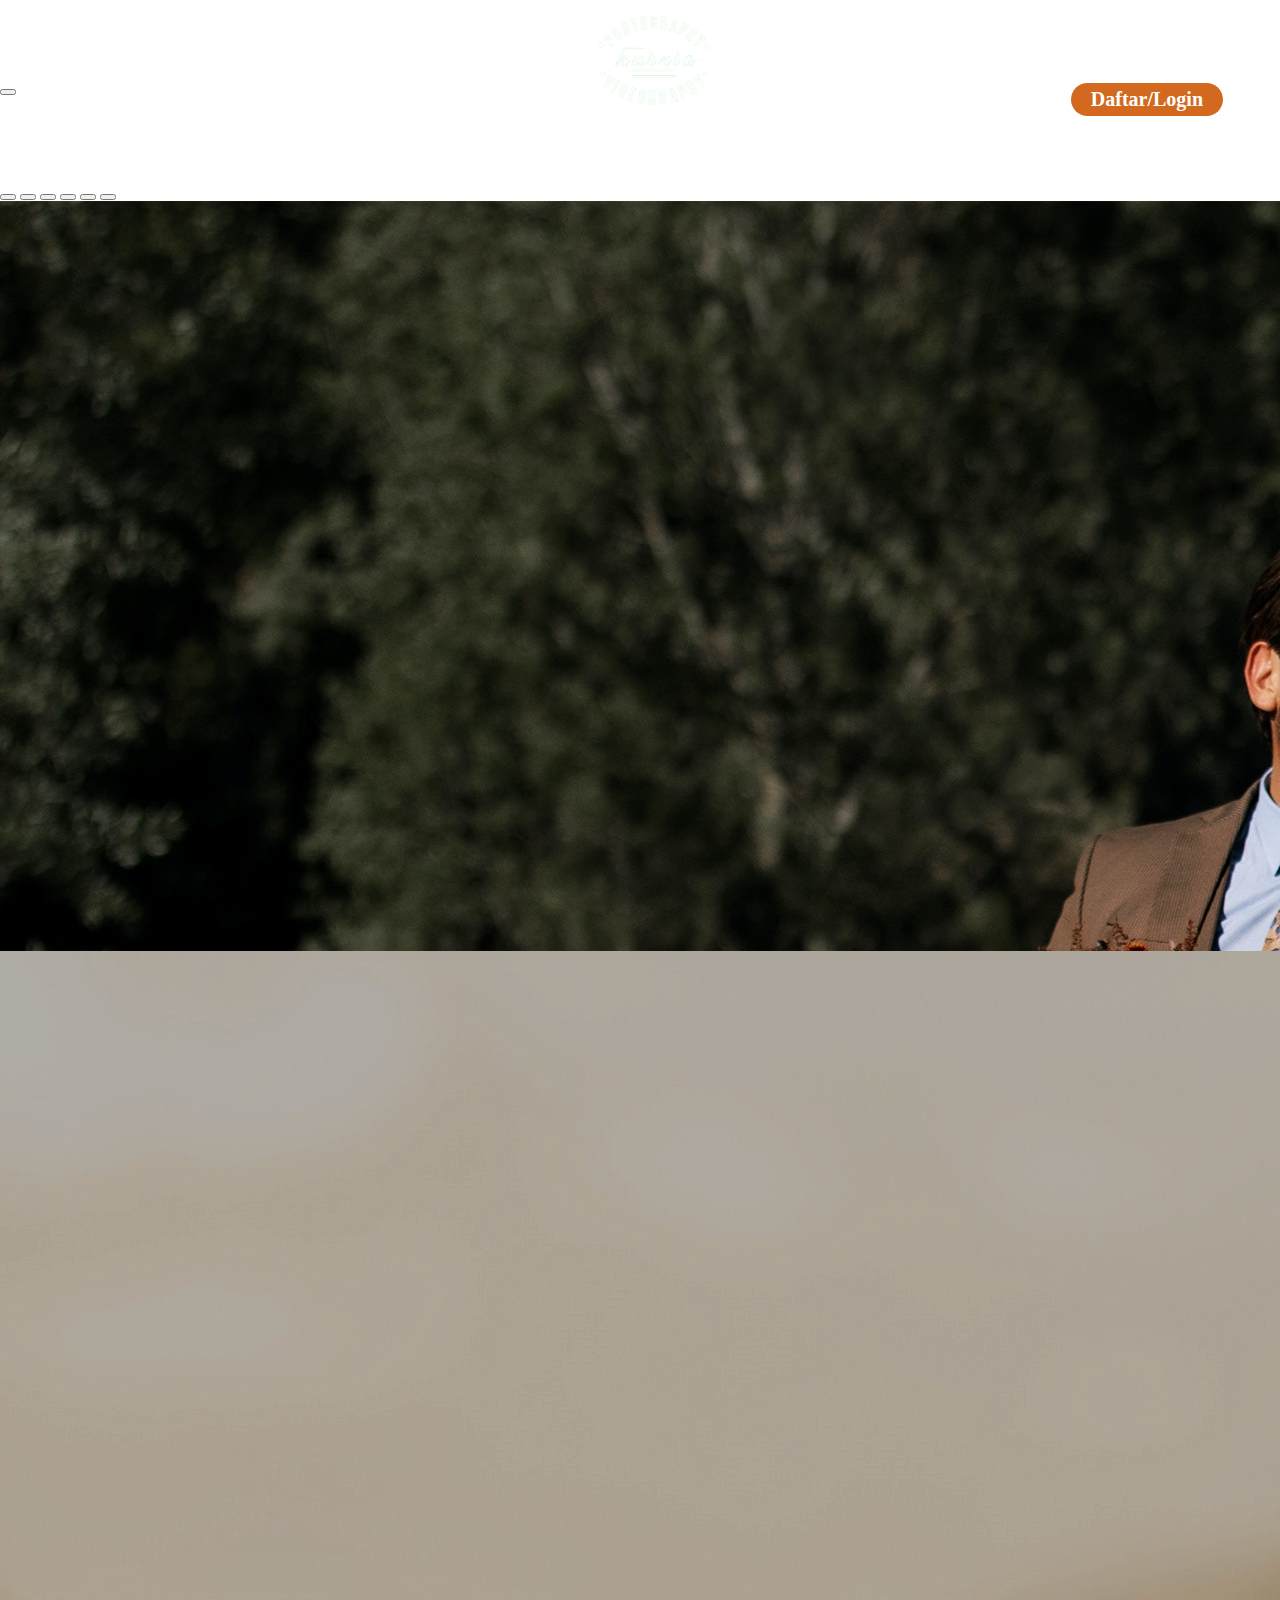
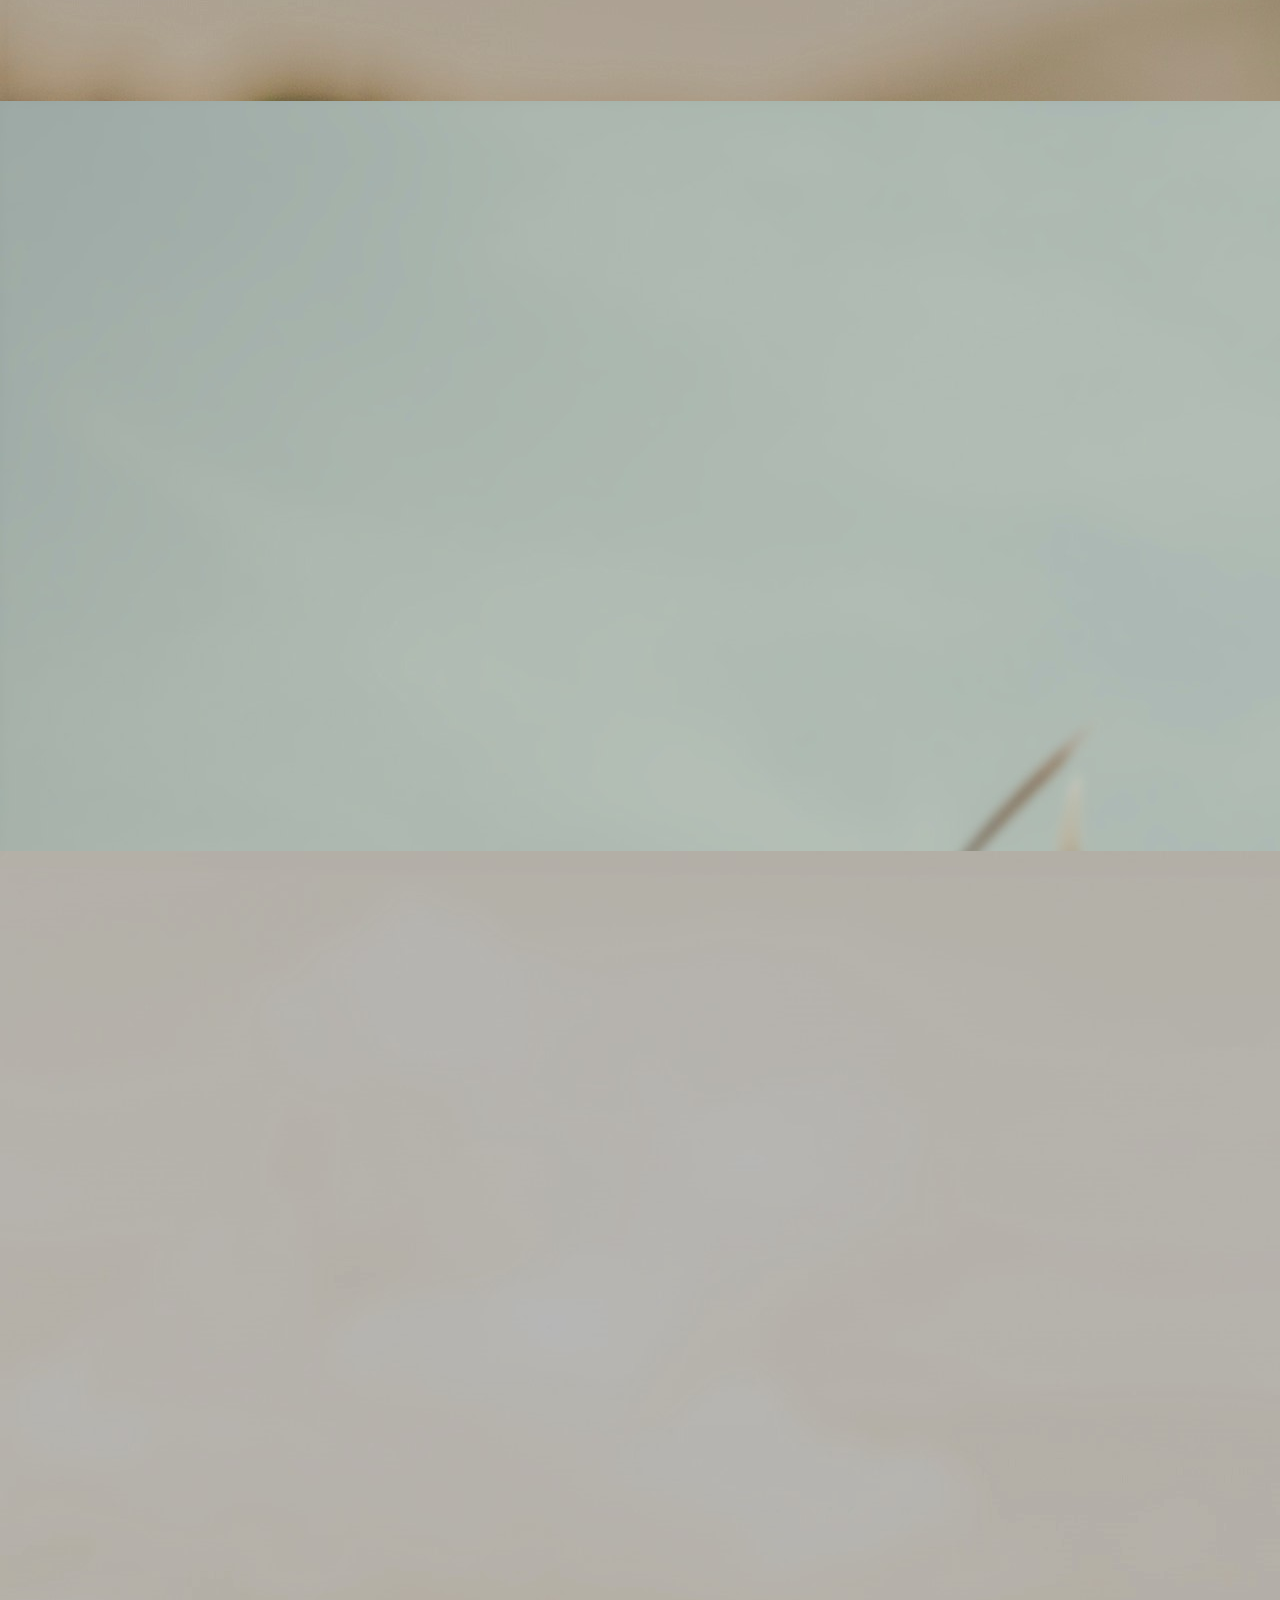
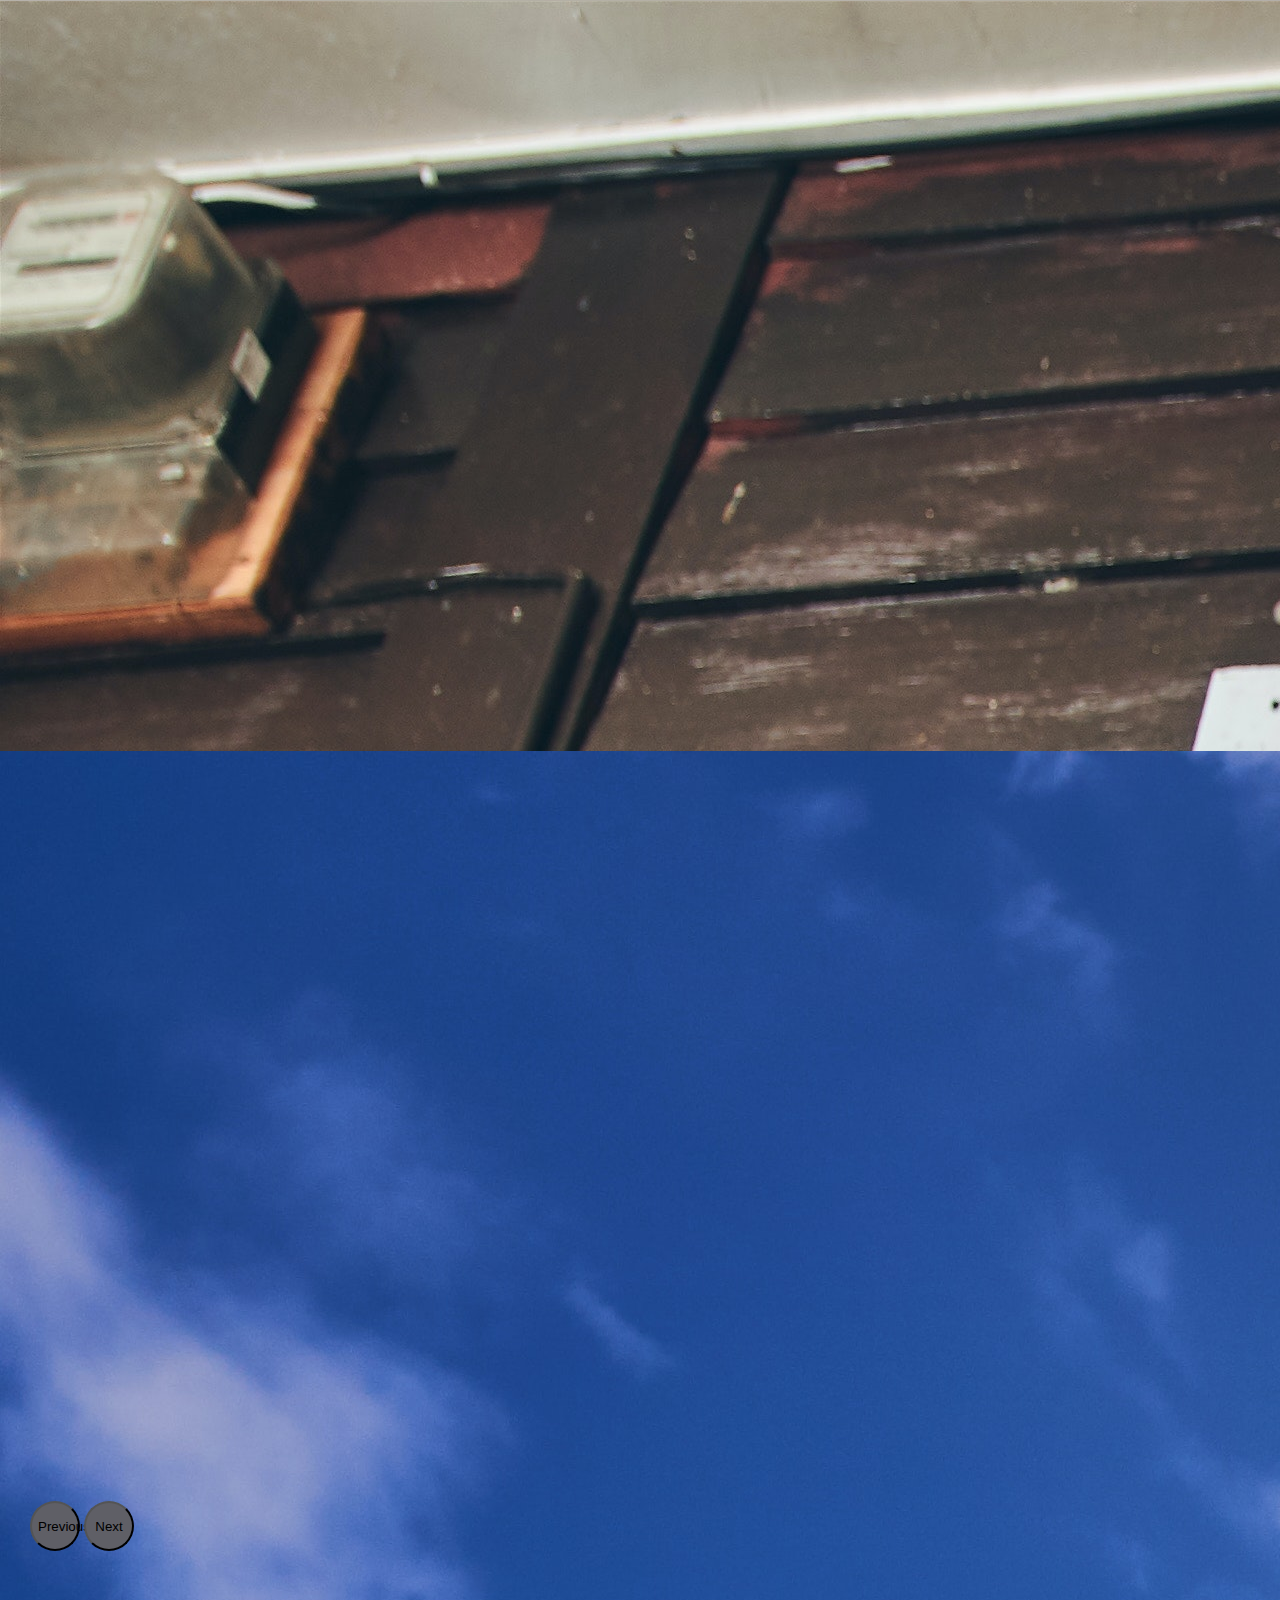
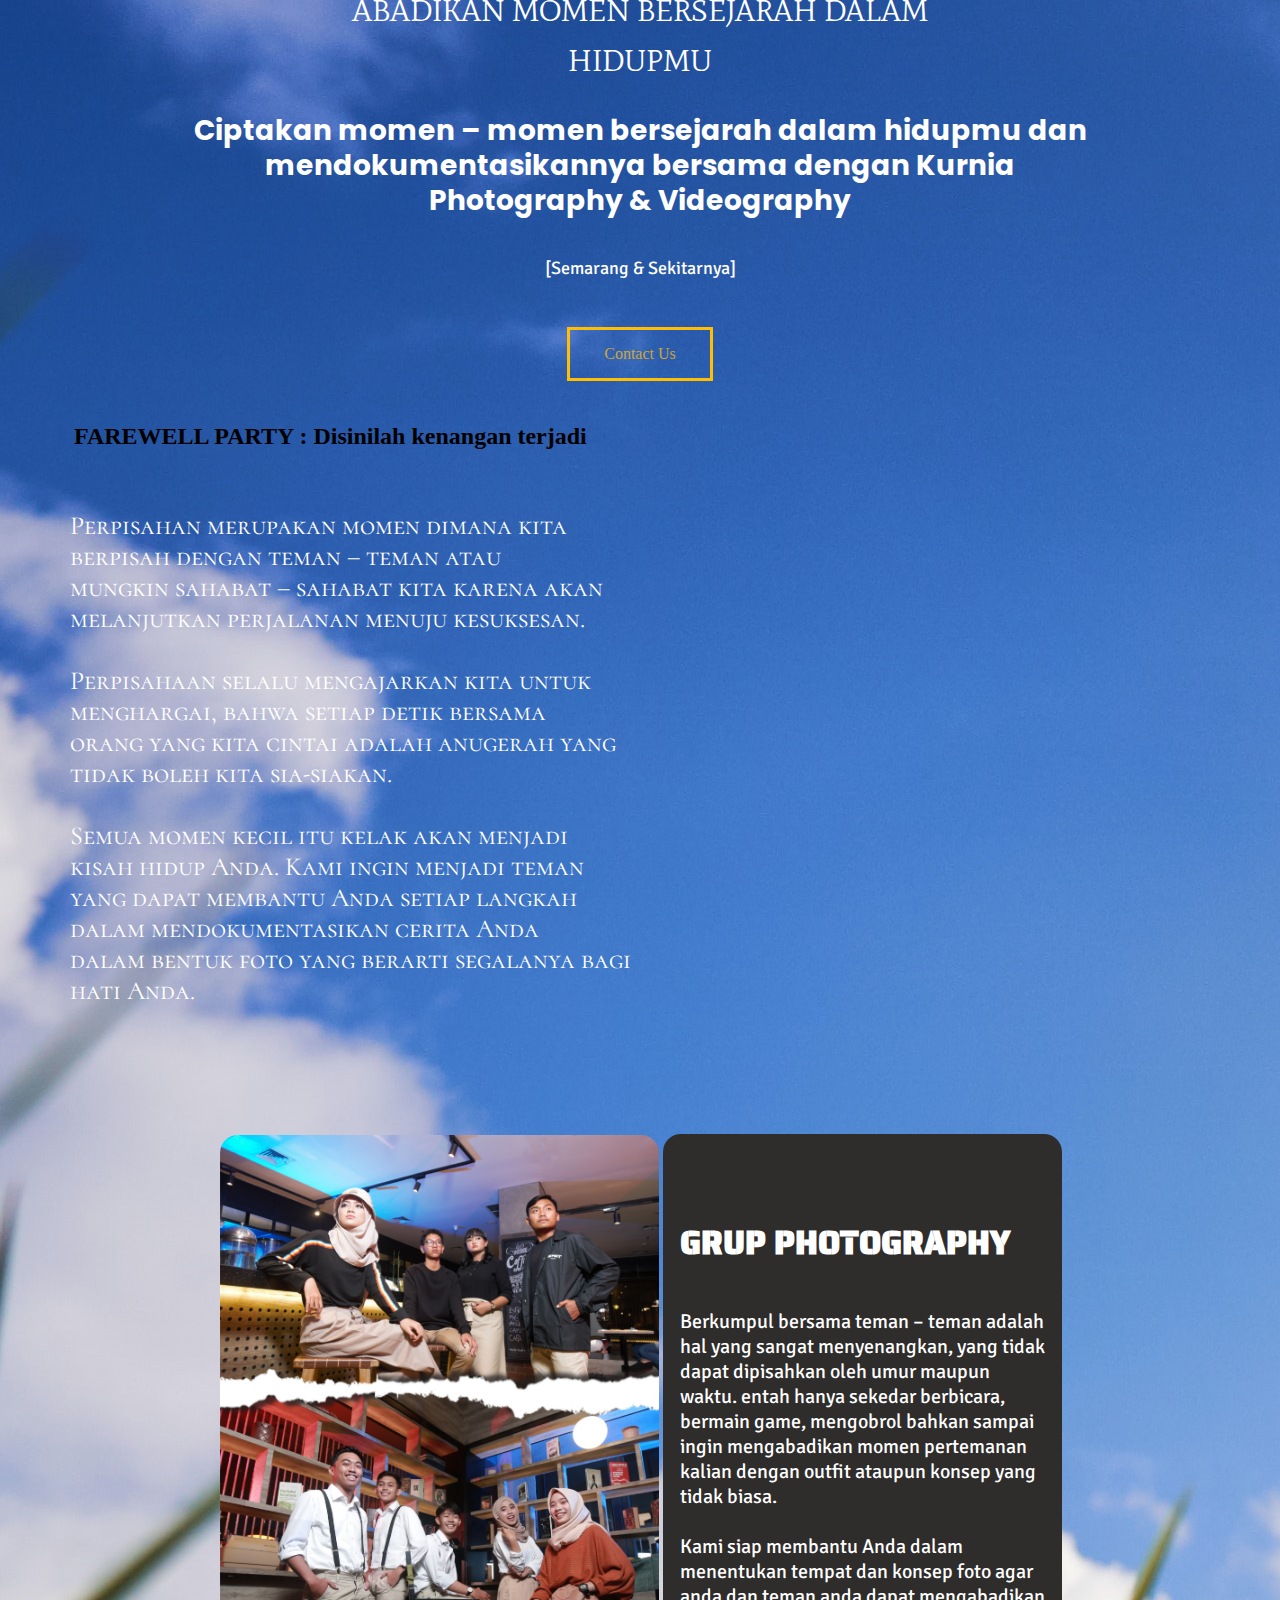
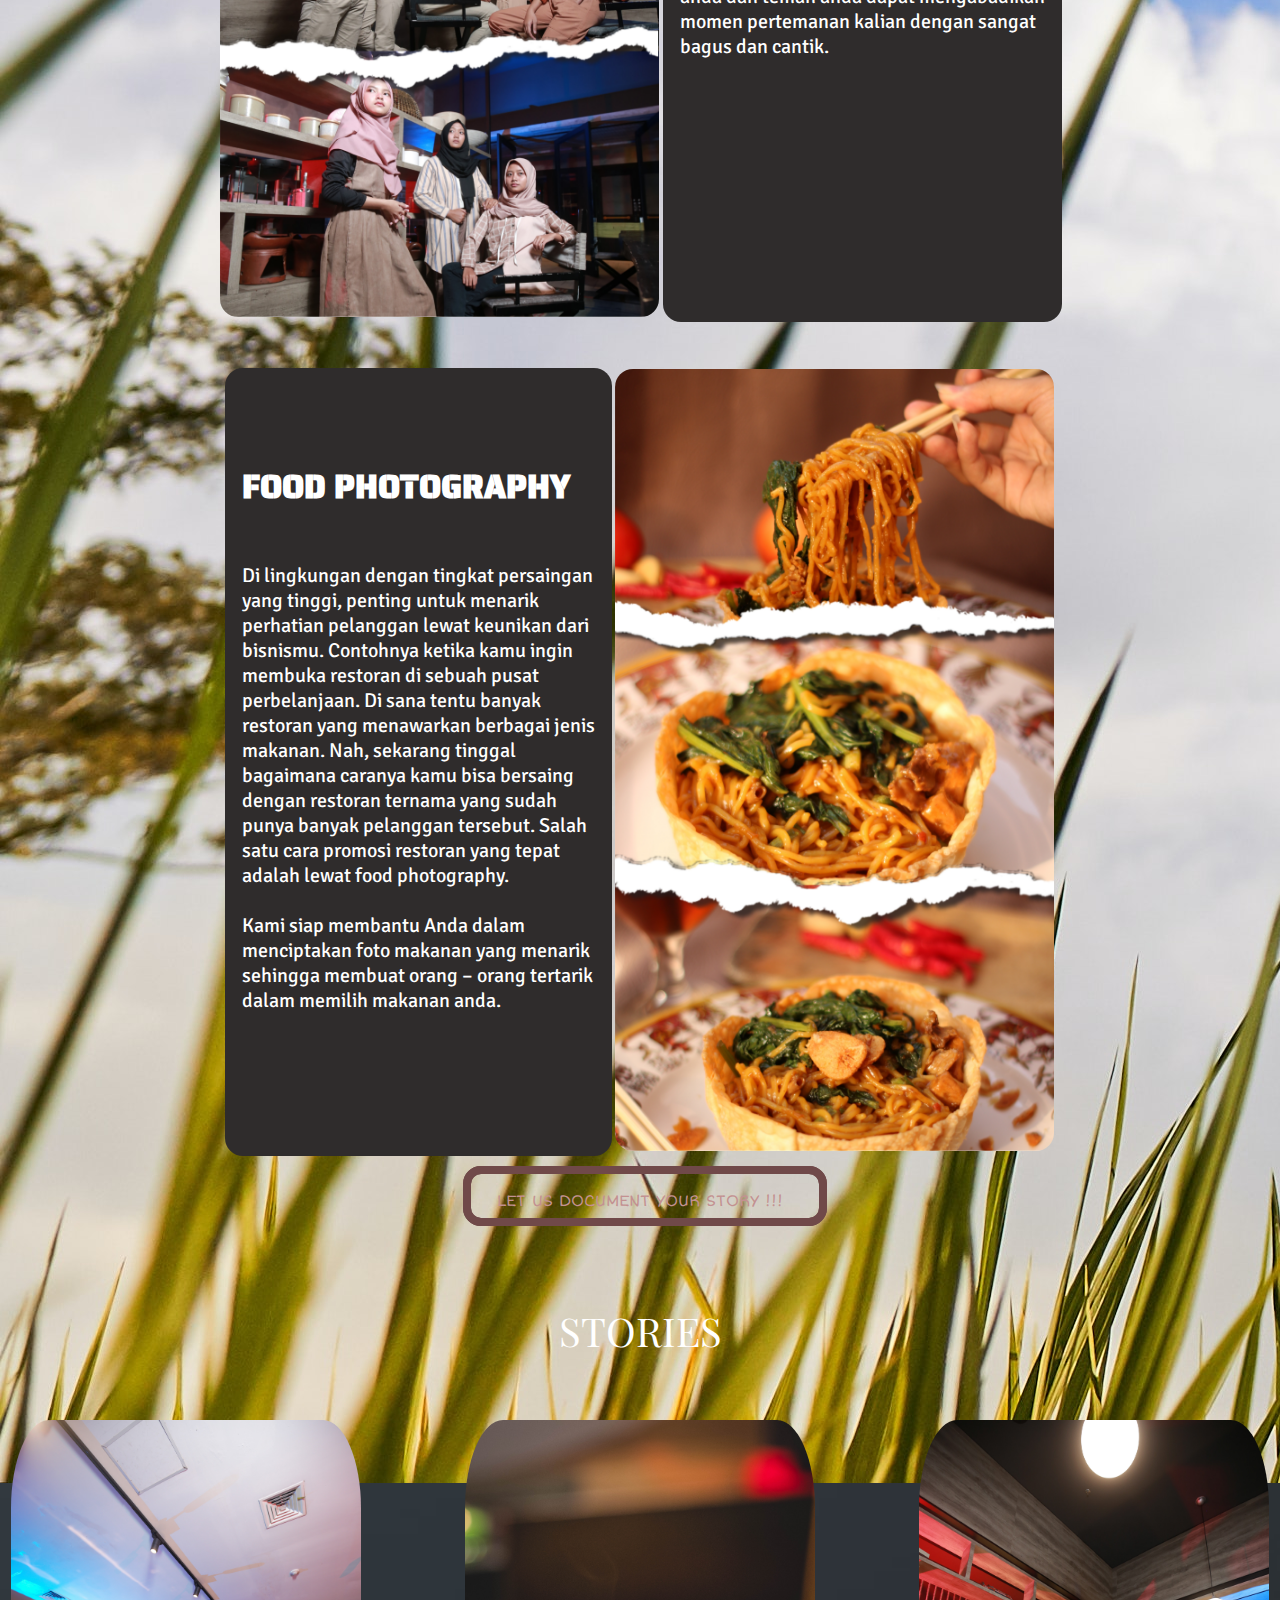
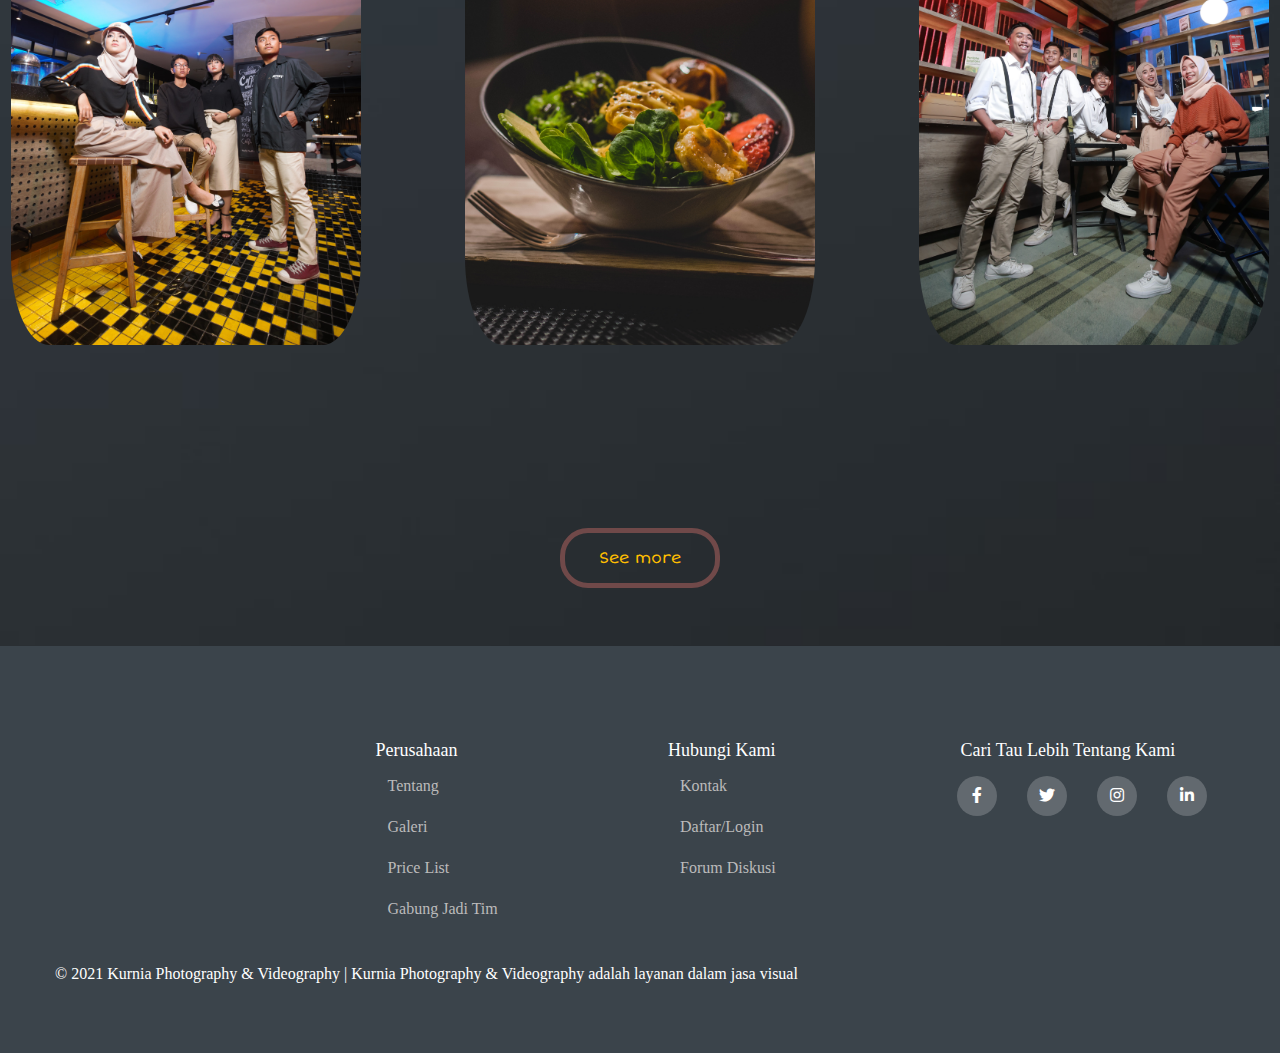
==== index.html @ 136db994 "first commit" ====
<!DOCTYPE html>
<html lang="en">
<head>
    <link rel="stylesheet" type="text/css" href="css/style.css">
    <meta charset="UTF-8">
    <meta http-equiv="X-UA-Compatible" content="IE=edge">
    <meta name="viewport" content="width=device-width, initial-scale=1.0">
    <link href="https://cdn.jsdelivr.net/npm/bootstrap@5.1.3/dist/css/bootstrap.min.css" rel="stylesheet" integrity="sha384-1BmE4kWBq78iYhFldvKuhfTAU6auU8tT94WrHftjDbrCEXSU1oBoqyl2QvZ6jIW3" crossorigin="anonymous">
    <link rel="stylesheet" type="text/css" href="https://cdnjs.cloudflare.com/ajax/libs/font-awesome/5.15.1/css/all.min.css">
    <link rel="stylesheet" type="text/css" href="css/style.css">
    <link rel="shortcut icon" href="images/ms-icon-310x310.png" type="image/x-icon">
    <title>Kurnia Photoraphy & Videography</title>
</head>
<body>
    <nav class="navbar navbar-expand-lg navbar-light fixed-top">
		<div class="container">
			<a class="logo" ><img src="images/logo putih.png" alt=""></a> <button aria-controls="navbarSupportedContent" aria-expanded="false" aria-label="Toggle navigation" class="navbar-toggler" data-target="#navbarSupportedContent" data-toggle="collapse" type="button"><span class="navbar-toggler-icon"></span></button>
			<div class="main" id="navbarSupportedContent">
				<ul>
					<li>
						<a class="nav-link" href="index.html">Beranda</a>
					</li>
					<li class="nav-item dropdown">
            <a class="nav-link dropdown-toggle" href="#" id="navbarDropdownMenuLink" role="button" data-bs-toggle="dropdown" aria-expanded="false">
              Perusahaan
            </a>
            <ul class="dropdown-menu" aria-labelledby="navbarDropdownMenuLink">
              <li><a class="dropdown-item" href="tentang.html">Tentang</a></li>
              <li><a class="dropdown-item" href="gabung.html">Gabung jadi Tim</a></li>
              <li><a class="dropdown-item" href="forum.html">Forum diskusi</a></li>
            </ul>
          </li>
					<li>
						<a class="nav-link" href="galeri.html">Galeri Kami</a>
					</li>
					<li>
						<a class="nav-link" href="daftarHarga.html">Price list</a>
					</li>
					<li>
						<a class="nav-link" href="Contact.html">Contact</a>
					</li>
          <li>
						<a class="nav-link2" href="registrasi.html">Daftar/Login</a>
					</li>
				</ul>
			</div>
		</div>
	  </nav>

    <main>
    <section id="carouselExampleIndicators" class="carousel slide" data-bs-ride="carousel">
        <div class="carousel-indicators">
          <button type="button" data-bs-target="#carouselExampleIndicators" data-bs-slide-to="0" class="active" aria-current="true" aria-label="Slide 1"></button>
          <button type="button" data-bs-target="#carouselExampleIndicators" data-bs-slide-to="1" aria-label="Slide 2"></button>
          <button type="button" data-bs-target="#carouselExampleIndicators" data-bs-slide-to="2" aria-label="Slide 3"></button>
          <button type="button" data-bs-target="#carouselExampleIndicators" data-bs-slide-to="3" aria-label="Slide 4"></button>
          <button type="button" data-bs-target="#carouselExampleIndicators" data-bs-slide-to="4" aria-label="Slide 5"></button>
          <button type="button" data-bs-target="#carouselExampleIndicators" data-bs-slide-to="5" aria-label="Slide 6"></button>
        </div>
        <div class="carousel-inner">
          <div class="carousel-item active">
            <img src="images/wedding.jpg" class="d-block w-100" alt="...">
          </div>
          <div class="carousel-item">
            <img src="images/personal1.jpg" class="d-block w-100" alt="...">
          </div>
          <div class="carousel-item">
            <img src="images/wedding2.jpg" class="d-block w-100" alt="...">
          </div>
          <div class="carousel-item">
            <img src="images/personal2.jpg" class="d-block w-100" alt="...">
          </div>
          <div class="carousel-item">
            <img src="images/wedding3.jpg" class="d-block w-100" alt="...">
          </div>
          <div class="carousel-item">
            <img src="images/personal3.jpg" class="d-block w-100" alt="...">
          </div>
        </div>
        <button class="carousel-control-prev" type="button" data-bs-target="#carouselExampleIndicators" data-bs-slide="prev">
          <span class="carousel-control-prev-icon" aria-hidden="true"></span>
          <span class="visually-hidden">Previous</span>
        </button>
        <button class="carousel-control-next" type="button" data-bs-target="#carouselExampleIndicators" data-bs-slide="next">
          <span class="carousel-control-next-icon" aria-hidden="true"></span>
          <span class="visually-hidden">Next</span>
        </button>
    </section>
    <script 
        src="https://cdn.jsdelivr.net/npm/bootstrap@5.1.3/dist/js/bootstrap.bundle.min.js" integrity="sha384-ka7Sk0Gln4gmtz2MlQnikT1wXgYsOg+OMhuP+IlRH9sENBO0LRn5q+8nbTov4+1p" crossorigin="anonymous">   
    </script><!-- End of SLIDER -->
  
    <section class="section01">
        <div>
            <p class="paragraf1">ABADIKAN MOMEN BERSEJARAH DALAM<br>HIDUPMU </p>
        </div>
        <div>
            <p class="paragraf1-2">Ciptakan momen – momen bersejarah dalam hidupmu dan<br>mendokumentasikannya bersama dengan Kurnia<br>Photography & Videography </p>
        </div>
        <div>
            <p class="paragraf1-3">[Semarang & Sekitarnya] </p>
        </div>    
        <div class="container">
          <div class="buttons">
            <a href="Contact.html" class="btn btn-1">Contact Us</a>
          </div>
        </div>    
    </section>    

    <section class="section02">
        <article class="inner-container">
        <h2 class="heading2">FAREWELL PARTY : Disinilah kenangan terjadi</h2>
        <p>
          Perpisahan merupakan momen dimana kita <br> berpisah dengan teman – teman atau <br> mungkin sahabat – sahabat kita karena akan <br> melanjutkan perjalanan menuju kesuksesan.<br><br>
          Perpisahaan selalu mengajarkan kita untuk <br> menghargai, bahwa setiap detik bersama <br> orang yang kita cintai adalah anugerah yang <br> tidak boleh kita sia-siakan.<br><br>
          Semua momen kecil itu kelak akan menjadi <br> kisah hidup Anda. Kami ingin menjadi teman <br> yang dapat membantu Anda setiap langkah <br> dalam mendokumentasikan cerita Anda <br> dalam bentuk foto yang berarti segalanya bagi <br> hati Anda.
        </p>
        </article>
    </section>

    <section class="section03">
      <table  class="container1">
        <tr class="children">
          <td>
            <img class="image1" src="images/PicsArt_10-29-10.57.57.jpg" alt="">
          </td>
          <td class="typography">
            <h1>GRUP PHOTOGRAPHY</h1>
            <p>Berkumpul bersama teman – teman adalah <br> hal yang sangat menyenangkan, yang tidak <br> dapat dipisahkan oleh umur maupun <br> waktu. entah hanya sekedar berbicara, <br> bermain game, mengobrol bahkan sampai <br> ingin mengabadikan momen pertemanan <br> kalian dengan outfit ataupun konsep yang <br> tidak biasa.<br><br>Kami siap membantu Anda dalam <br> menentukan tempat dan konsep foto agar <br> anda dan teman anda dapat mengabadikan <br> momen pertemanan kalian dengan sangat <br> bagus dan cantik.</p>
          </td>
        </tr>
      </table>
      <table class="container2">
      <tr class="children">
        <td class="typography2">
          <h1>FOOD PHOTOGRAPHY</h1>
          <p>Di lingkungan dengan tingkat persaingan <br> yang tinggi, penting untuk menarik <br> perhatian pelanggan lewat keunikan dari <br> bisnismu. Contohnya ketika kamu ingin <br> membuka restoran di sebuah pusat <br> perbelanjaan. Di sana tentu banyak <br> restoran yang menawarkan berbagai jenis <br> makanan. Nah, sekarang tinggal <br> bagaimana caranya kamu bisa bersaing <br> dengan restoran ternama yang sudah <br> punya banyak pelanggan tersebut. Salah <br> satu cara promosi restoran yang tepat <br> adalah lewat food photography. <br><br> Kami siap membantu Anda dalam <br> menciptakan foto makanan yang menarik <br> sehingga membuat orang – orang tertarik <br> dalam memilih makanan anda.</p>
        </td>
        <td>
          <img class="image2" src="images/PicsArt_10-29-10.52.02.jpg" alt="">
        </td>
      </tr>
      </table>
      <div class="container">
        <div class="buttons">
          <a href="Contact.html" class="btn0 btn-2">LET US DOCUMENT YOUR STORY !!!</a>
        </div>
      </div>
    </section>

    <section class="section04">
      <div>
      <p class="text2">STORIES</p>
      <hr class="line">
      </div>
      <table class="container4">
        <tr class="children2">
          <td>
            <img class="image3" src="images/grup (1).jpg" alt="">
          </td>
          <td>
            <img class="image3" src="images/food (6).jpg" alt="">
          </td>
          <td>
            <img class="image3" src="images/grup (6).JPG" alt="">
          </td>
        </tr>
      </table>
      <table class="container4">
        <tr class="children2">
          <td>
            <img class="image3" src="images/food (2).JPG" alt="">
          </td>
          <td>
            <img class="image3" src="images/grup (2).JPG" alt="">
          </td>
          <td>
            <img class="image3" src="images/food (4).JPG" alt="">
          </td>
        </tr>
      </table>
      <table class="container4">
        <tr class="children2">
          <td>
            <img class="image3" src="images/personald.JPG" alt="">
          </td>
          <td>
            <img class="image3" src="images/street (6).jpg" alt="">
          </td>
          <td>
            <img class="image3" src="images/personali.JPG" alt="">
          </td>
        </tr>
      </table>
      <div class="container5">
        <div class="buttons">
          <a href="galeri.html" class="btn1 btn-3">See more</a>
        </div>
      </div>     
    </section>
  </main>
  <footer class="footer">
    <div class="container3">
      <div class="row">
        <div class="footer-col">
          <iframe src="https://www.google.com/maps/embed?pb=!1m18!1m12!1m3!1d990.0248298245095!2d110.3312531291662!3d-6.997583999684055!2m3!1f0!2f0!3f0!3m2!1i1024!2i768!4f13.1!3m3!1m2!1s0x2e708aa064fd613b%3A0xa47153a85eae52c2!2sJl.%20Mega%20Raya%20I%20No.222%2C%20Bringin%2C%20Kec.%20Ngaliyan%2C%20Kota%20Semarang%2C%20Jawa%20Tengah%2050189!5e0!3m2!1sid!2sid!4v1639358494816!5m2!1sid!2sid" width="300" height="200" style="border:0;" allowfullscreen="" loading="lazy"></iframe>
        </div>
        <div class="footer-col">
          <h4>Perusahaan</h4>
          <ul>
            <li><a href="tentang.html">Tentang </a></li>
            <li><a href="galeri.html">Galeri</a></li>
            <li><a href="daftarHarga.html">Price list</a></li>
            <li><a href="gabung.html">Gabung jadi Tim</a></li>
          </ul>
        </div>
        <div class="footer-col">
          <h4>Hubungi Kami</h4>
          <ul>
            <li><a href="Contact.html">Kontak</a></li>
            <li><a href="registrasi.html">Daftar/Login</a></li>
            <li><a href="forum.html">Forum diskusi</a></li>
          </ul>
        </div>
        <div class="footer-col">
          <h4 class="hlink">Cari tau lebih tentang kami</h4>
          <div class="social-links">
            <a href="#"><i class="fab fa-facebook-f"></i></a>
            <a href="#"><i class="fab fa-twitter"></i></a>
            <a href="#"><i class="fab fa-instagram"></i></a>
            <a href="#"><i class="fab fa-linkedin-in"></i></a>
          </div>
        </div>
      </div>
      <div class="row">
        <div class="text-center py-3">&copy; 2021 Kurnia Photography & Videography |  Kurnia Photography & Videography adalah layanan dalam jasa visual </div>
      </div>
    </div>
  </footer>
</body>
</html>
---- css/style.css ----
@import url('https://fonts.googleapis.com/css2?family=Mate+SC&display=swap');
@import url('https://fonts.googleapis.com/css2?family=Poppins:wght@100&display=swap');
@import url('https://fonts.googleapis.com/css2?family=Signika:wght@300&display=swap');
@import url('https://fonts.googleapis.com/css2?family=Saira+Stencil+One&display=swap');
@import url('https://fonts.googleapis.com/css2?family=Short+Stack&display=swap');
@import url('https://fonts.googleapis.com/css2?family=Playfair+Display+SC:ital@1&display=swap');
@import url('https://fonts.googleapis.com/css2?family=Irish+Grover&display=swap');
@import url('https://fonts.googleapis.com/css2?family=Cormorant+SC:wght@300&display=swap');
body{
    margin: 0%;
    padding: 0%;
    height: 109vh;

}
.main{
    width: 1170px;
    margin: auto;
}
.main ul{
    margin: 0;
    padding: 50px 0;
    list-style: none;
    text-align: right;
}
.main ul li{
    float: none;
    display: inline-block;
}
.main ul li:nth-child(1){float: left;}
.main ul li:nth-child(2){float: left;}
.main ul li:nth-child(3){float: left;}
.main ul li a{
    margin: 0 10px;
    font-size: 20px;
    font-weight: bold;
    transform: uppercase;
    text-decoration: none;
    color: white;
    display: block;
    font-family:fantasy console;
    padding: 5px 20px;
}
.main ul li a:hover{transition: 1s;
background-color:darkslategray;
border-radius: 10px;
color:yellow;
}
.nav-link2{
    border-radius: 50px 50px 50px 50px;
    background-color: chocolate;
}
#navbar{
    width: 100%;
    position: absolute;
}
.dropdown-menu{
    background-color: transparent;
    border: none;
}
.logo{
    width: 150px;
    height: 150px;
    position:absolute;
    left: 51%;
    top: 0%;
    transform: translateX(-50%);
}
.logo img{
    width: 100%;
}

/* ... slider images ... */
.carousel-item{
    height: 750px;
    min-height: 300px;
    background: no-repeat center center scroll;
    -webkit-background-size:cover;
    background-size: cover;
}
.carousel-control-prev{
    margin-left: 30px;
    width: 50px;
    height: 50px;
    border-radius: 70px 70px 70px 70px;
    background-color: #5f5f66;
    top:calc(50% - 25px);
}
.carousel-control-next{
    margin-right: 30px;
    width: 50px;
    height: 50px;
    border-radius: 70px 70px 70px 70px;
    background-color: #5f5f66;
    top:calc(50% - 25px);
}
/* ... slider images ... */

/* ... section pertama ... */
.section01{
    margin-top: 0px;
    align-content: center;
    background-image: url(../images/background1.jpg);
    background-size: cover;
}
.paragraf1{
    font-family: 'Mate SC', serif;
    font-size: 30px;
    padding-top: 35px;
    line-height: 50px;
    margin: 0cm;
    color: white;
    text-align: center;
    vertical-align: center;
}
.paragraf1-2{
    font-family: 'Poppins', sans-serif;
    padding-top: 2px ;
    font-weight: bold;
    font-size: 28px;
    line-height: 35px;
    color: white;
    text-align: center;
    vertical-align: center;
    margin-top: 25px;
}
.paragraf1-3{
    font-family: 'Signika', sans-serif;
    font-size: 18px;
    line-height: 45px;
    color: white;
    text-align: center;
    vertical-align: center;
}
.container{
    height: 100%;
    display: flex;
    align-items: center;
    justify-content: center;
}
.buttons{
    display: flex;
    flex-direction: column;
}
.btn{
    text-decoration: solid #FFBF00 80%;
    padding: 15px 34px;
    font-size: 1rem;
    position: relative;
    margin: 18px;
    z-index: 1;
    border: 3px solid #FFBF00;
    transition: .5s ease-in;
}
.btn-1{
    color: #ffbf00c2;
}
.btn::before,.btn::after{
    position: absolute;
    content: "";
    z-index: -1;
}
.btn-1:hover{
    background: #ff96ad;
    box-shadow: inset -10.5em 0 0 0 #ff96ad, inset -10.5em 0 0 0 #ff96ad;
}
/* ... section pertama ... */

/* ... section kedua ... */
.section02{
    margin-top: 0px;
    align-content: center;
    background-image: url(../images/background2.jpg);
    background-size: cover;
}
.inner-container{
    background: url(../images/IMG_2003.JPG) no-repeat right;
    height: 100%;
    border-radius: 0px 118px 118px 118px;
    background-size: 45%;
    overflow: auto;
    margin-right: 100px;
    align-items: center;
}
.inner-container h2{
    background-color: #fdfdfd;
    padding-top: 35px;
    margin-left: 70px;
    font-family: 'Irish Grover', cursive;
    width: 60%;
    padding: 4px;
}
.inner-container p{
    padding-top: 30px;
    font-size: 26px ;
    font-family: 'Cormorant SC', serif;
    color: white;
    padding-left: 70px;
}
/* ... section kedua ... */

/* ... section ketiga ... */
.section03{
    margin-top: 0px;
    align-content: center;
    background-image: url(../images/background3.jpg);
    background-size: cover;
}
.image1{
    max-width: 440px;
    border-radius: 18px 18px 18px 18px;
}
.image2{
    max-width: 440px;
    border-radius: 18px 18px 18px 18px;
}
.children{
   align-content: center;
}
.container1{
    height: 100%;
    padding-top: 100px;
    display: flex;
    align-items: center;
    justify-content: center;
}
.container2{
    padding-top: 42px;
    height: 100%;
    display: flex;
    align-items: center;
    justify-content: center;
}
.typography{
    color: white;
    border-radius: 18px 18px 18px 18px;
    padding-left: 17px;
    padding-right: 17px;
    background-color: #2F2C2C;
}
.typography h1{
    font-family: 'Saira Stencil One', cursive;
    padding-bottom: 20px;
}
.typography p{
    font-size: 20px;
    padding-bottom: 180px;
    font-family: 'Signika', sans-serif;
}
.typography2{
    color: white;
    border-radius: 18px 18px 18px 18px;
    padding-left: 17px;
    padding-right: 17px;
    background-color: #2F2C2C;
}
.typography2 h1{
    font-family: 'Saira Stencil One', cursive;
    padding-bottom: 30px;
}
.typography2 p{
    font-size: 20px;
    padding-bottom: 50px;
    font-family: 'Signika', sans-serif;
}
.btn0{
    text-decoration: solid #3c9e75 80%;
    font-family: 'Short Stack', cursive;
    padding: 15px 34px;
    font-size: 1rem;
    position: relative;
    margin: 18px;
}
.btn-2{
    color: #C39191;
    font-family: 'Short Stack', cursive;
}
.btn-2::after, .btn-2::before{
    border: 8px solid #704949;
    border-radius: 18px 18px 18px 18px;
    content: "";
    position: absolute;
    width: calc(100% - 6px);
    height: calc(100% - 6px);
    left: 0;
    bottom: 0;
    transition: transform 0.3s ease;
}
.btn-2:hover:after{
    transform: translate(-2px, -2px);
}
.btn-2:hover::before{
    transform: translate(3px, 3px);
}
/* ... section ketiga ... */

/* ... section keempat ... */
.section04{
    margin-top: 0px;
    background-image: url(../images/background4.jpg);
    background-size: cover;
}
.text2{
    font-size: 40px;
    font-family: 'Playfair Display SC', serif;
    color: white;
    margin: 0cm;
    text-align: center;
    vertical-align: center;
    padding-top: 60px;
}
hr:not([size]) {
    height: 2.3px;
}
.line{
    color: #FFBF00;
    margin-left: 90px;
    margin-right: 90px;
}
.image3{
    max-width: 350px;
    border-radius: 88px 88px 88px 88px;
    padding-left: 50px;
    padding-right: 50px;
}
.children2{
   align-content: center;
}
.container4{
    height: 100%;
    padding-top: 40px;
    display: flex;
    align-items: center;
    justify-content: center;
}
.container5{
    height: 100%;
    display: flex;
    align-items: center;
    justify-content: center;
    padding-top: 30px;
    padding-bottom: 40px;
}
.btn1{
    text-decoration: solid #FFBF00 80%;
    color: #FFBF00;
    font-family: 'Short Stack', cursive;
    padding: 15px 34px;
    font-size: 1rem;
    position: relative;
    margin: 18px;
    border: 5px solid #704949;
    border-radius: 28px 28px 28px 28px;
    transition: .4s ease-in;
}
.btn1::before,.btn-1::after{
    position: absolute;
    content: "";
    z-index: -1;
}
.btn-3:hover{
    background: #ff96ad;
    box-shadow: 0 0 5px #ff96ad, 0 0 25px #ff96ad, 0 0 50px #ff96ad, 0 0 200px #ff96ad;
}
/* ... section keempat ... */
/* ... footer ... */
.footer{
    margin-top: 0px;
    box-sizing: border-box;
    background-image: url(../images/background6.jpg);
    background-size: cover;
    padding: 70px 0;
}
.container3{
	max-width: 1170px;
	margin:auto;
}
.row{
	display: flex;
	flex-wrap: wrap;
}
ul{
	list-style: none;
}
.footer-col{
   width: 25%;
   padding: 0 0px;
}
.footer-col h4{
	font-size: 18px;
	color: #ffffff;
	text-transform: capitalize;
	margin-bottom: 15px;
    padding-left: 28px;
	font-weight: 500;
	position: relative;
}
.footer-col ul li:not(:last-child){
	margin-bottom: 23px;
}
.footer-col ul li a{
    padding-top: 5px;
	font-size: 16px;
	text-transform: capitalize;
	color: #ffffff;
	text-decoration: none;
	font-weight: 300;
	color: #bbbbbb;
	transition: all 0.3s ease;
}
.footer-col ul li a:hover{
	color: #ffffff;
	padding-left: 8px;
    cursor: pointer;
}
.footer-col iframe{
    font-size: 18px;
	color: #ffffff;
	text-transform: capitalize;
	margin-bottom: 35px;
	font-weight: 500;
	position: relative;
}
.footer-col .social-links a{
	display: inline-block;
	height: 40px;
	width: 40px;
	background-color: rgba(255,255,255,0.2);
	margin:0 2px 31px 24px;
	text-align: center;
	line-height: 40px;
	border-radius: 50%;
	color: #ffffff;
	transition: all 0.5s ease;
}
.footer-col .social-links a:hover{
	color: #24262b;
	background-color: #ffffff;
}
.text-center{
    margin-top: 10px;
}

/*responsive*/
@media(max-width: 767px){
  .footer-col{
    width: 50%;
    margin-bottom: 30px;
}
}
@media(max-width: 574px){
  .footer-col{
    width: 100%;
}
}
.text-center{
    color: white;
}
---- css/style.css ----
@import url('https://fonts.googleapis.com/css2?family=Mate+SC&display=swap');
@import url('https://fonts.googleapis.com/css2?family=Poppins:wght@100&display=swap');
@import url('https://fonts.googleapis.com/css2?family=Signika:wght@300&display=swap');
@import url('https://fonts.googleapis.com/css2?family=Saira+Stencil+One&display=swap');
@import url('https://fonts.googleapis.com/css2?family=Short+Stack&display=swap');
@import url('https://fonts.googleapis.com/css2?family=Playfair+Display+SC:ital@1&display=swap');
@import url('https://fonts.googleapis.com/css2?family=Irish+Grover&display=swap');
@import url('https://fonts.googleapis.com/css2?family=Cormorant+SC:wght@300&display=swap');
body{
    margin: 0%;
    padding: 0%;
    height: 109vh;

}
.main{
    width: 1170px;
    margin: auto;
}
.main ul{
    margin: 0;
    padding: 50px 0;
    list-style: none;
    text-align: right;
}
.main ul li{
    float: none;
    display: inline-block;
}
.main ul li:nth-child(1){float: left;}
.main ul li:nth-child(2){float: left;}
.main ul li:nth-child(3){float: left;}
.main ul li a{
    margin: 0 10px;
    font-size: 20px;
    font-weight: bold;
    transform: uppercase;
    text-decoration: none;
    color: white;
    display: block;
    font-family:fantasy console;
    padding: 5px 20px;
}
.main ul li a:hover{transition: 1s;
background-color:darkslategray;
border-radius: 10px;
color:yellow;
}
.nav-link2{
    border-radius: 50px 50px 50px 50px;
    background-color: chocolate;
}
#navbar{
    width: 100%;
    position: absolute;
}
.dropdown-menu{
    background-color: transparent;
    border: none;
}
.logo{
    width: 150px;
    height: 150px;
    position:absolute;
    left: 51%;
    top: 0%;
    transform: translateX(-50%);
}
.logo img{
    width: 100%;
}

/* ... slider images ... */
.carousel-item{
    height: 750px;
    min-height: 300px;
    background: no-repeat center center scroll;
    -webkit-background-size:cover;
    background-size: cover;
}
.carousel-control-prev{
    margin-left: 30px;
    width: 50px;
    height: 50px;
    border-radius: 70px 70px 70px 70px;
    background-color: #5f5f66;
    top:calc(50% - 25px);
}
.carousel-control-next{
    margin-right: 30px;
    width: 50px;
    height: 50px;
    border-radius: 70px 70px 70px 70px;
    background-color: #5f5f66;
    top:calc(50% - 25px);
}
/* ... slider images ... */

/* ... section pertama ... */
.section01{
    margin-top: 0px;
    align-content: center;
    background-image: url(../images/background1.jpg);
    background-size: cover;
}
.paragraf1{
    font-family: 'Mate SC', serif;
    font-size: 30px;
    padding-top: 35px;
    line-height: 50px;
    margin: 0cm;
    color: white;
    text-align: center;
    vertical-align: center;
}
.paragraf1-2{
    font-family: 'Poppins', sans-serif;
    padding-top: 2px ;
    font-weight: bold;
    font-size: 28px;
    line-height: 35px;
    color: white;
    text-align: center;
    vertical-align: center;
    margin-top: 25px;
}
.paragraf1-3{
    font-family: 'Signika', sans-serif;
    font-size: 18px;
    line-height: 45px;
    color: white;
    text-align: center;
    vertical-align: center;
}
.container{
    height: 100%;
    display: flex;
    align-items: center;
    justify-content: center;
}
.buttons{
    display: flex;
    flex-direction: column;
}
.btn{
    text-decoration: solid #FFBF00 80%;
    padding: 15px 34px;
    font-size: 1rem;
    position: relative;
    margin: 18px;
    z-index: 1;
    border: 3px solid #FFBF00;
    transition: .5s ease-in;
}
.btn-1{
    color: #ffbf00c2;
}
.btn::before,.btn::after{
    position: absolute;
    content: "";
    z-index: -1;
}
.btn-1:hover{
    background: #ff96ad;
    box-shadow: inset -10.5em 0 0 0 #ff96ad, inset -10.5em 0 0 0 #ff96ad;
}
/* ... section pertama ... */

/* ... section kedua ... */
.section02{
    margin-top: 0px;
    align-content: center;
    background-image: url(../images/background2.jpg);
    background-size: cover;
}
.inner-container{
    background: url(../images/IMG_2003.JPG) no-repeat right;
    height: 100%;
    border-radius: 0px 118px 118px 118px;
    background-size: 45%;
    overflow: auto;
    margin-right: 100px;
    align-items: center;
}
.inner-container h2{
    background-color: #fdfdfd;
    padding-top: 35px;
    margin-left: 70px;
    font-family: 'Irish Grover', cursive;
    width: 60%;
    padding: 4px;
}
.inner-container p{
    padding-top: 30px;
    font-size: 26px ;
    font-family: 'Cormorant SC', serif;
    color: white;
    padding-left: 70px;
}
/* ... section kedua ... */

/* ... section ketiga ... */
.section03{
    margin-top: 0px;
    align-content: center;
    background-image: url(../images/background3.jpg);
    background-size: cover;
}
.image1{
    max-width: 440px;
    border-radius: 18px 18px 18px 18px;
}
.image2{
    max-width: 440px;
    border-radius: 18px 18px 18px 18px;
}
.children{
   align-content: center;
}
.container1{
    height: 100%;
    padding-top: 100px;
    display: flex;
    align-items: center;
    justify-content: center;
}
.container2{
    padding-top: 42px;
    height: 100%;
    display: flex;
    align-items: center;
    justify-content: center;
}
.typography{
    color: white;
    border-radius: 18px 18px 18px 18px;
    padding-left: 17px;
    padding-right: 17px;
    background-color: #2F2C2C;
}
.typography h1{
    font-family: 'Saira Stencil One', cursive;
    padding-bottom: 20px;
}
.typography p{
    font-size: 20px;
    padding-bottom: 180px;
    font-family: 'Signika', sans-serif;
}
.typography2{
    color: white;
    border-radius: 18px 18px 18px 18px;
    padding-left: 17px;
    padding-right: 17px;
    background-color: #2F2C2C;
}
.typography2 h1{
    font-family: 'Saira Stencil One', cursive;
    padding-bottom: 30px;
}
.typography2 p{
    font-size: 20px;
    padding-bottom: 50px;
    font-family: 'Signika', sans-serif;
}
.btn0{
    text-decoration: solid #3c9e75 80%;
    font-family: 'Short Stack', cursive;
    padding: 15px 34px;
    font-size: 1rem;
    position: relative;
    margin: 18px;
}
.btn-2{
    color: #C39191;
    font-family: 'Short Stack', cursive;
}
.btn-2::after, .btn-2::before{
    border: 8px solid #704949;
    border-radius: 18px 18px 18px 18px;
    content: "";
    position: absolute;
    width: calc(100% - 6px);
    height: calc(100% - 6px);
    left: 0;
    bottom: 0;
    transition: transform 0.3s ease;
}
.btn-2:hover:after{
    transform: translate(-2px, -2px);
}
.btn-2:hover::before{
    transform: translate(3px, 3px);
}
/* ... section ketiga ... */

/* ... section keempat ... */
.section04{
    margin-top: 0px;
    background-image: url(../images/background4.jpg);
    background-size: cover;
}
.text2{
    font-size: 40px;
    font-family: 'Playfair Display SC', serif;
    color: white;
    margin: 0cm;
    text-align: center;
    vertical-align: center;
    padding-top: 60px;
}
hr:not([size]) {
    height: 2.3px;
}
.line{
    color: #FFBF00;
    margin-left: 90px;
    margin-right: 90px;
}
.image3{
    max-width: 350px;
    border-radius: 88px 88px 88px 88px;
    padding-left: 50px;
    padding-right: 50px;
}
.children2{
   align-content: center;
}
.container4{
    height: 100%;
    padding-top: 40px;
    display: flex;
    align-items: center;
    justify-content: center;
}
.container5{
    height: 100%;
    display: flex;
    align-items: center;
    justify-content: center;
    padding-top: 30px;
    padding-bottom: 40px;
}
.btn1{
    text-decoration: solid #FFBF00 80%;
    color: #FFBF00;
    font-family: 'Short Stack', cursive;
    padding: 15px 34px;
    font-size: 1rem;
    position: relative;
    margin: 18px;
    border: 5px solid #704949;
    border-radius: 28px 28px 28px 28px;
    transition: .4s ease-in;
}
.btn1::before,.btn-1::after{
    position: absolute;
    content: "";
    z-index: -1;
}
.btn-3:hover{
    background: #ff96ad;
    box-shadow: 0 0 5px #ff96ad, 0 0 25px #ff96ad, 0 0 50px #ff96ad, 0 0 200px #ff96ad;
}
/* ... section keempat ... */
/* ... footer ... */
.footer{
    margin-top: 0px;
    box-sizing: border-box;
    background-image: url(../images/background6.jpg);
    background-size: cover;
    padding: 70px 0;
}
.container3{
	max-width: 1170px;
	margin:auto;
}
.row{
	display: flex;
	flex-wrap: wrap;
}
ul{
	list-style: none;
}
.footer-col{
   width: 25%;
   padding: 0 0px;
}
.footer-col h4{
	font-size: 18px;
	color: #ffffff;
	text-transform: capitalize;
	margin-bottom: 15px;
    padding-left: 28px;
	font-weight: 500;
	position: relative;
}
.footer-col ul li:not(:last-child){
	margin-bottom: 23px;
}
.footer-col ul li a{
    padding-top: 5px;
	font-size: 16px;
	text-transform: capitalize;
	color: #ffffff;
	text-decoration: none;
	font-weight: 300;
	color: #bbbbbb;
	transition: all 0.3s ease;
}
.footer-col ul li a:hover{
	color: #ffffff;
	padding-left: 8px;
    cursor: pointer;
}
.footer-col iframe{
    font-size: 18px;
	color: #ffffff;
	text-transform: capitalize;
	margin-bottom: 35px;
	font-weight: 500;
	position: relative;
}
.footer-col .social-links a{
	display: inline-block;
	height: 40px;
	width: 40px;
	background-color: rgba(255,255,255,0.2);
	margin:0 2px 31px 24px;
	text-align: center;
	line-height: 40px;
	border-radius: 50%;
	color: #ffffff;
	transition: all 0.5s ease;
}
.footer-col .social-links a:hover{
	color: #24262b;
	background-color: #ffffff;
}
.text-center{
    margin-top: 10px;
}

/*responsive*/
@media(max-width: 767px){
  .footer-col{
    width: 50%;
    margin-bottom: 30px;
}
}
@media(max-width: 574px){
  .footer-col{
    width: 100%;
}
}
.text-center{
    color: white;
}
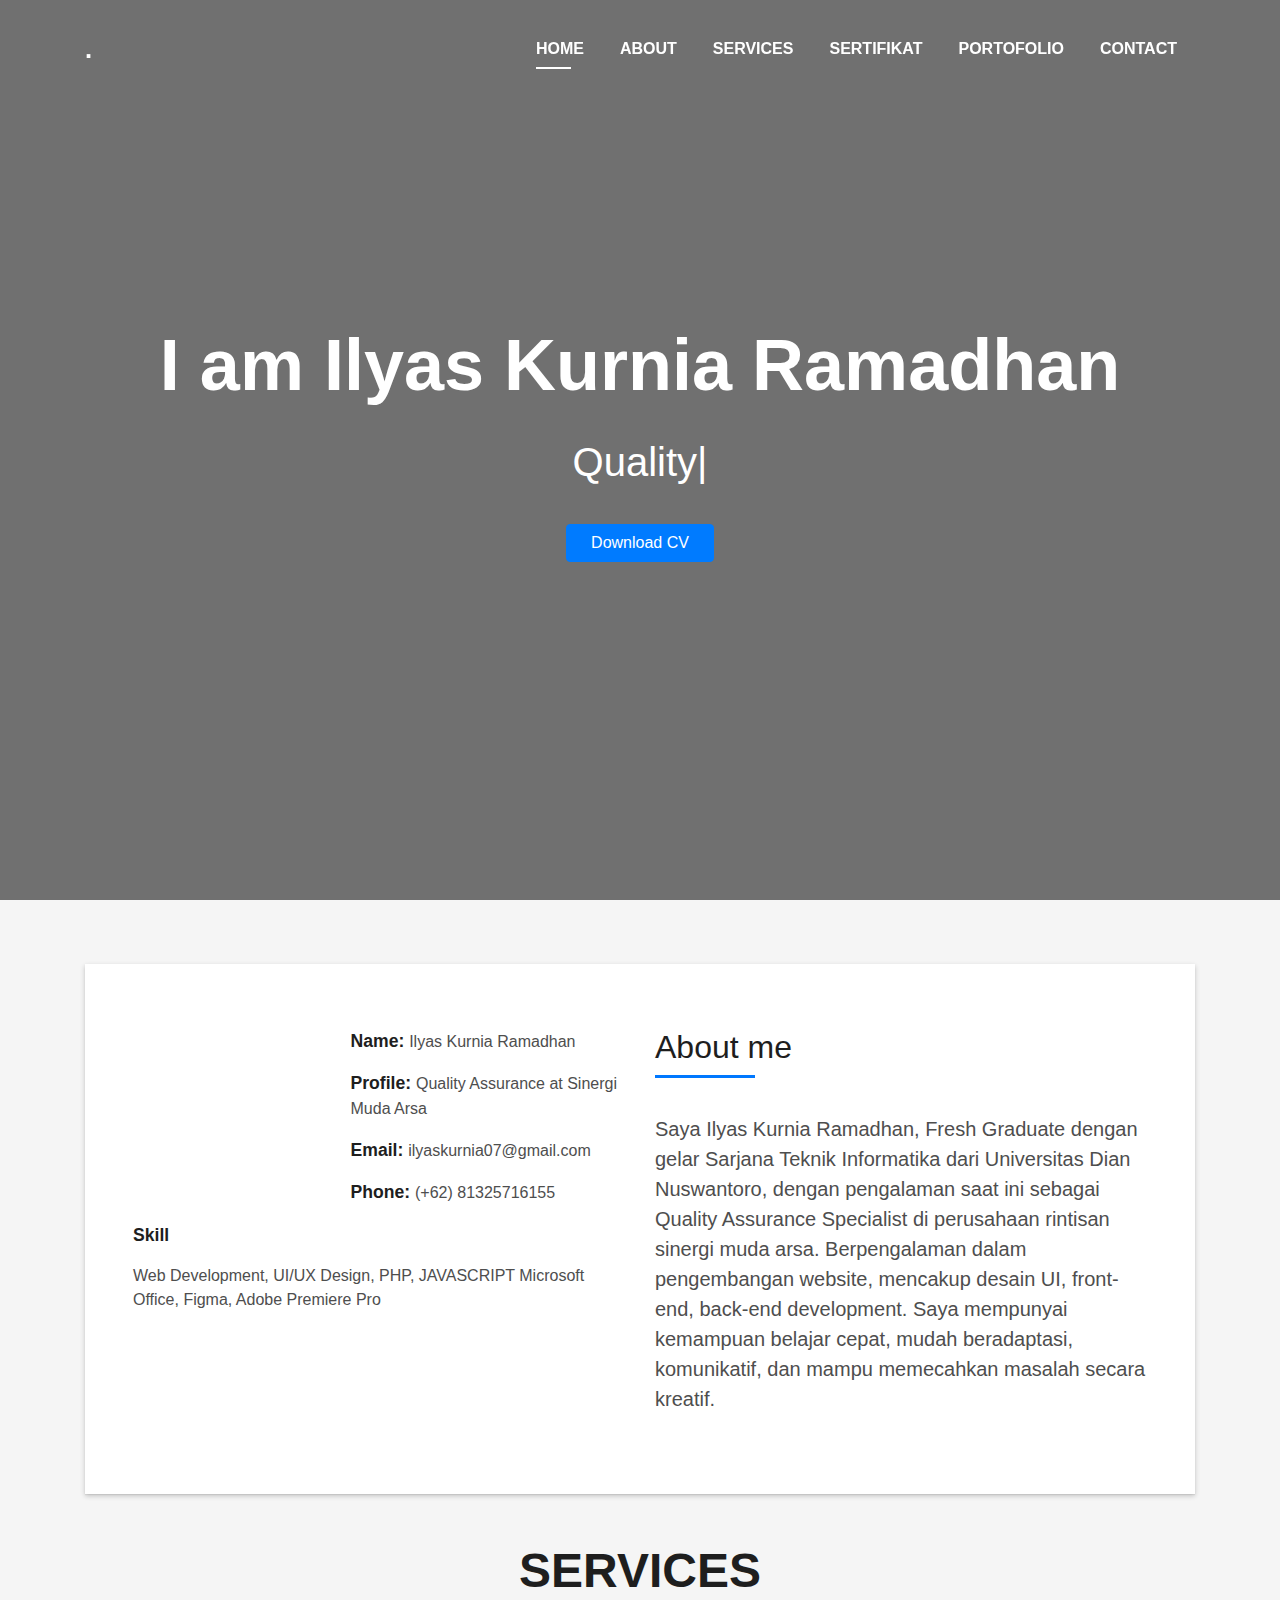
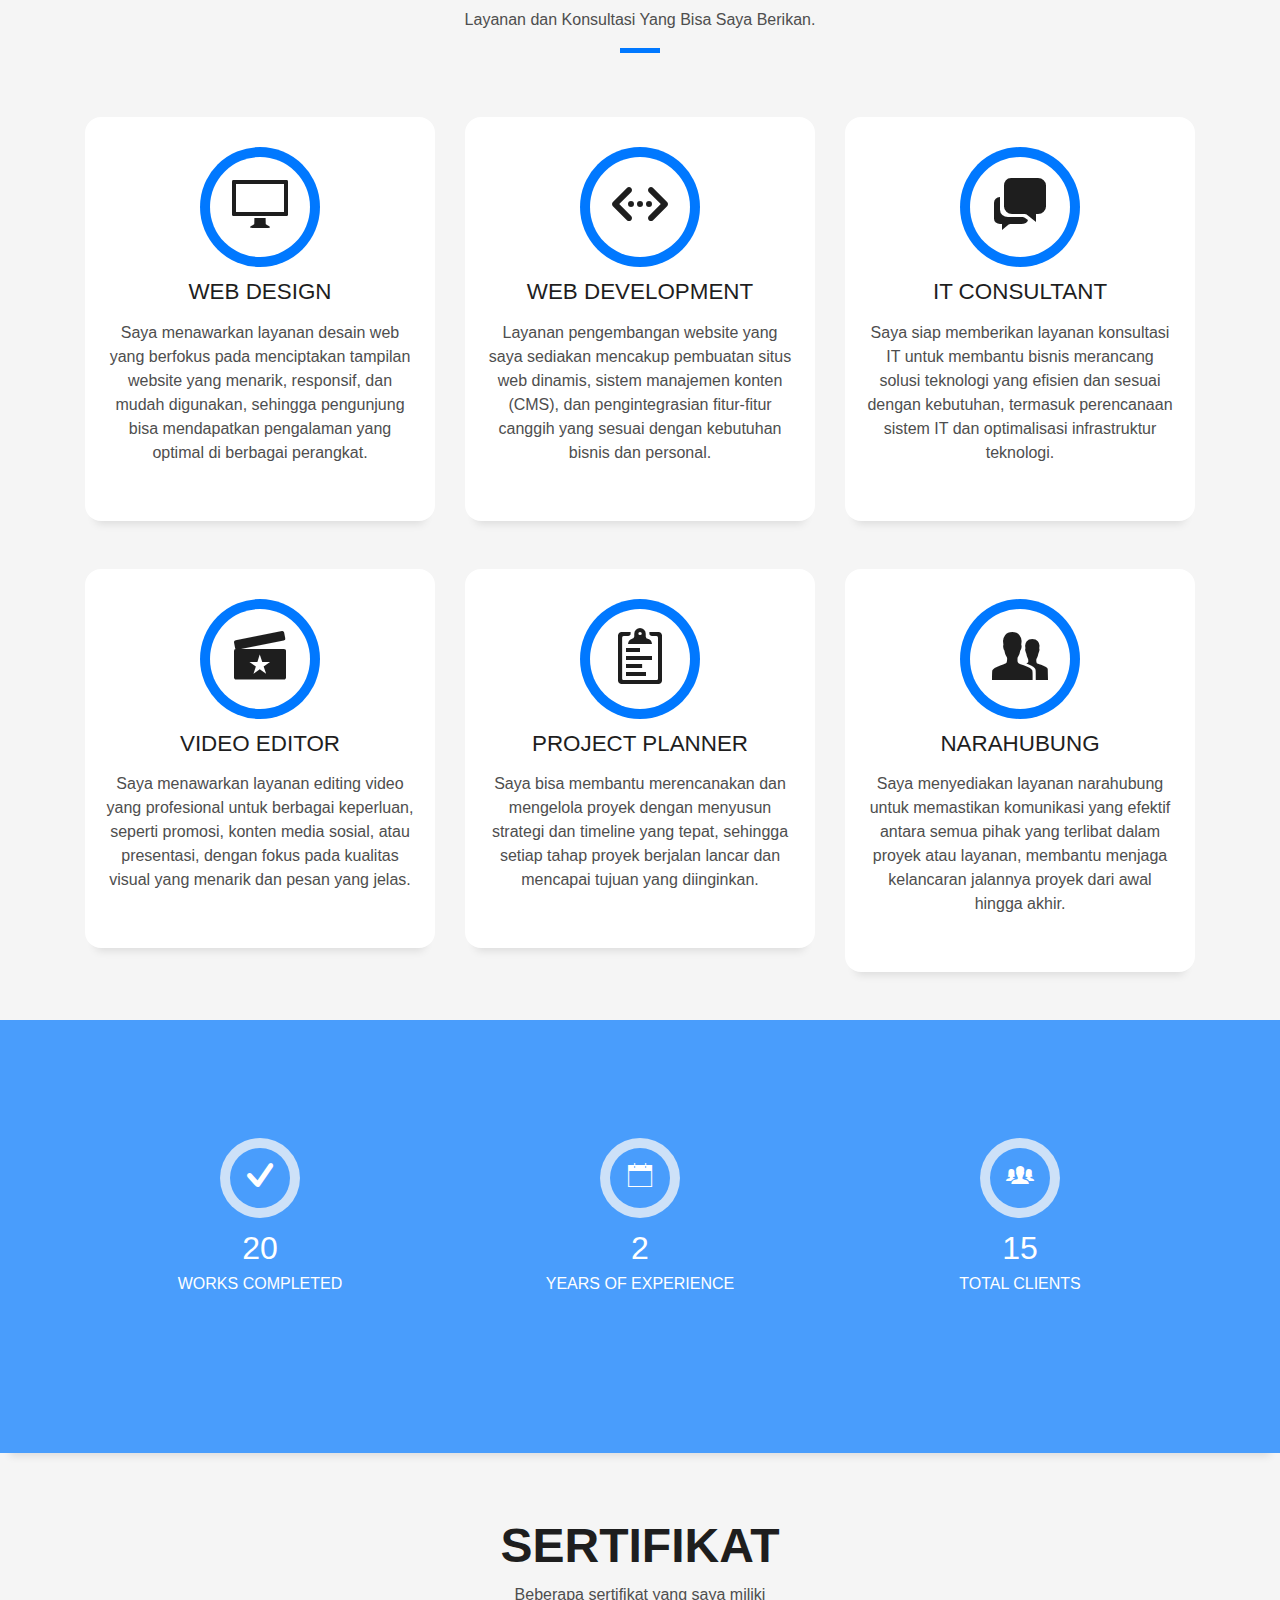
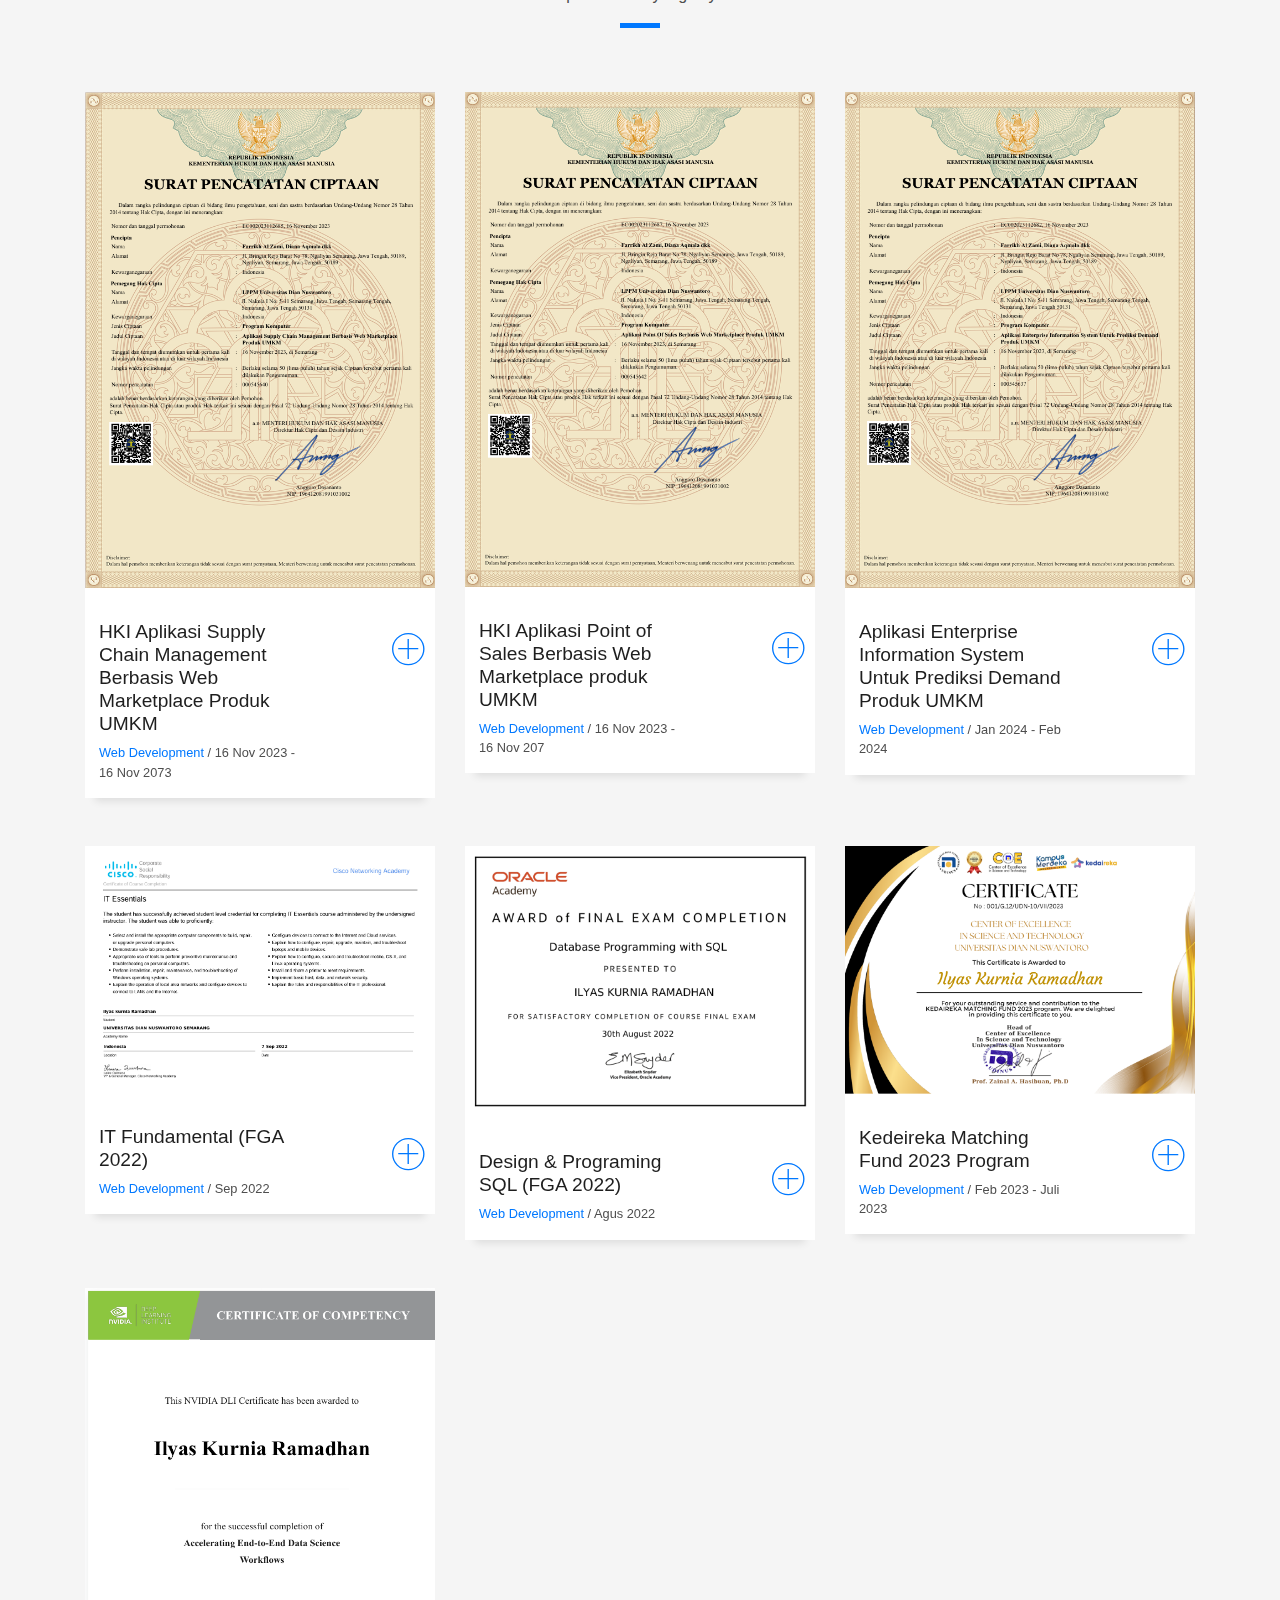
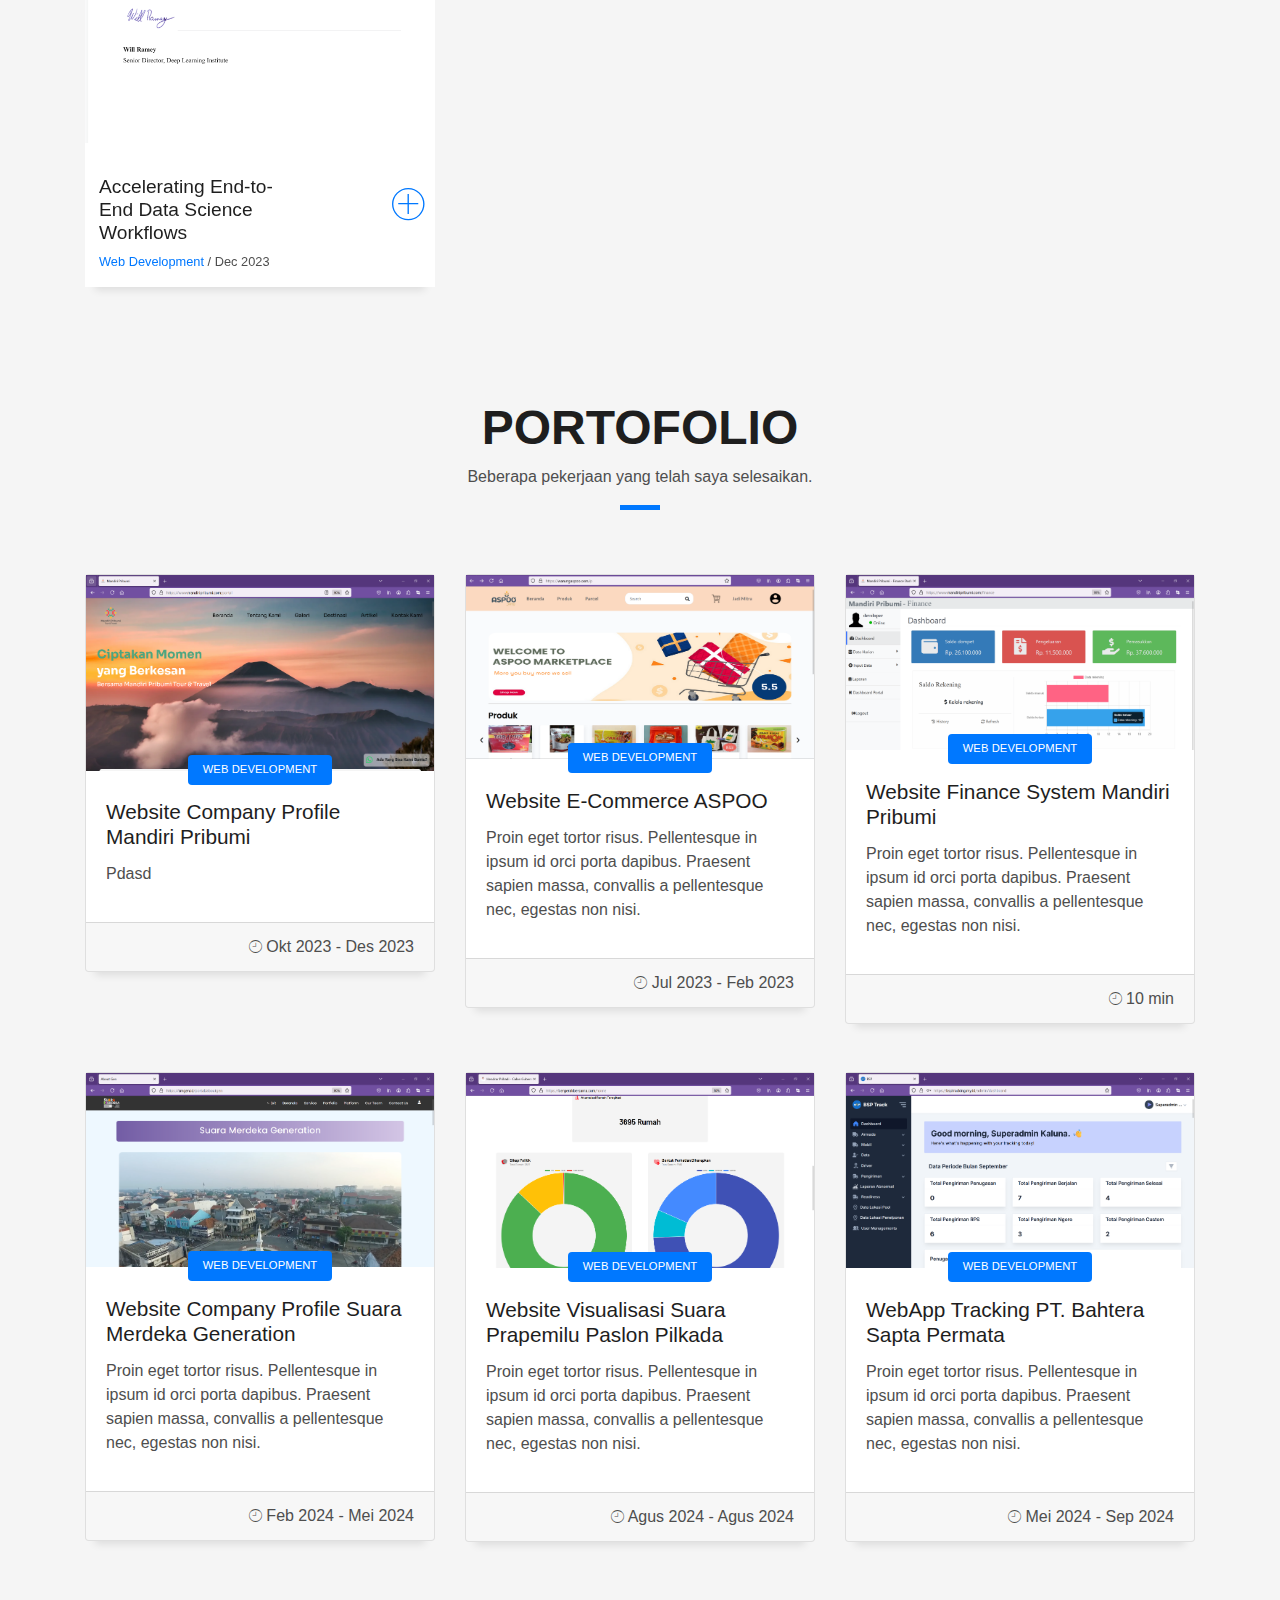
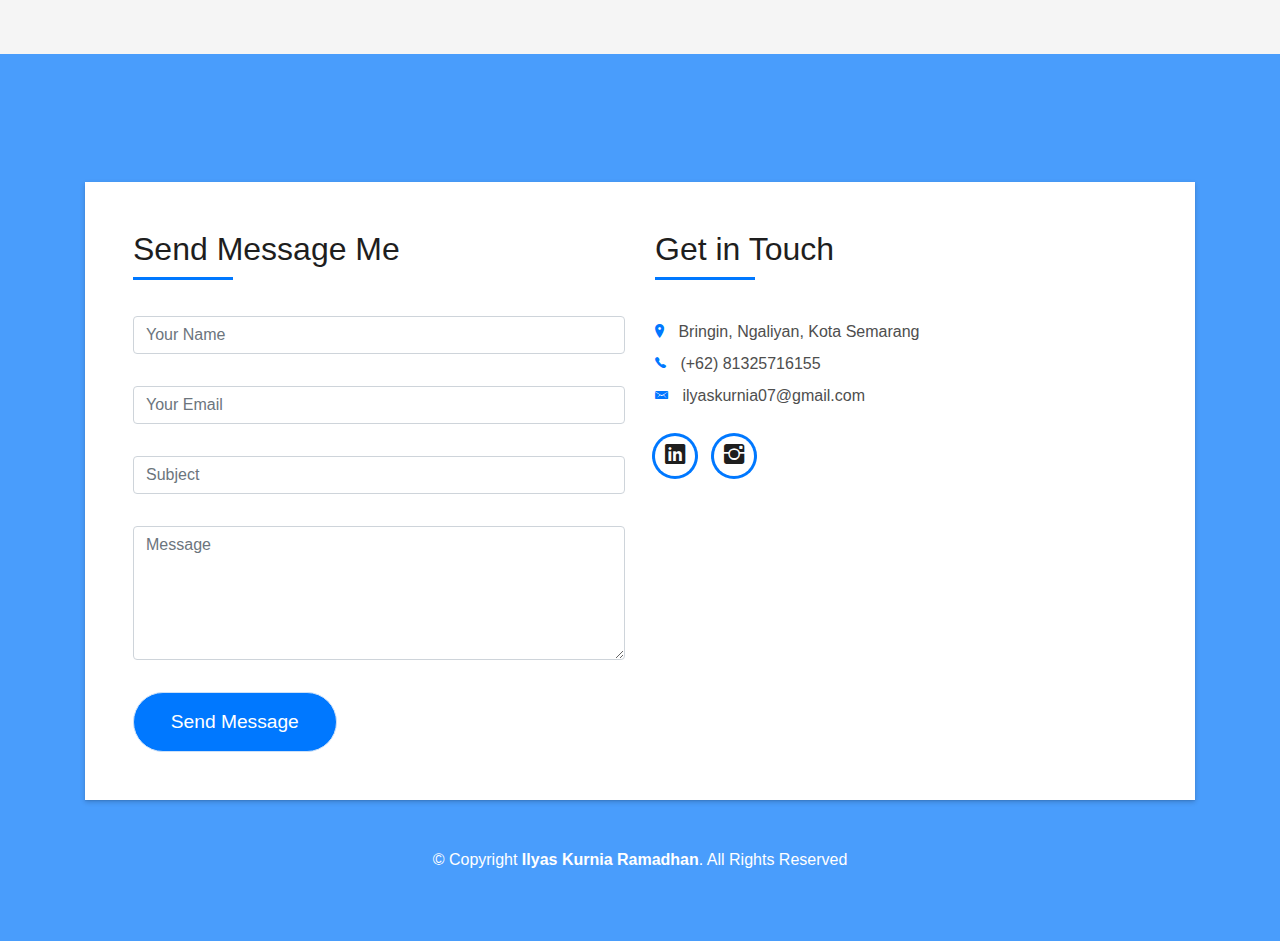
==== commit ce2c0dc1: "change all file" ====
--- a/index.html
+++ b/index.html
@@ -1,241 +1,775 @@
 <!DOCTYPE html>
 <html lang="en">
 <head>
-    <link rel="stylesheet" type="text/css" href="css/style.css">
-    <meta charset="UTF-8">
-    <meta http-equiv="X-UA-Compatible" content="IE=edge">
-    <meta name="viewport" content="width=device-width, initial-scale=1.0">
-    <link href="https://cdn.jsdelivr.net/npm/bootstrap@5.1.3/dist/css/bootstrap.min.css" rel="stylesheet" integrity="sha384-1BmE4kWBq78iYhFldvKuhfTAU6auU8tT94WrHftjDbrCEXSU1oBoqyl2QvZ6jIW3" crossorigin="anonymous">
-    <link rel="stylesheet" type="text/css" href="https://cdnjs.cloudflare.com/ajax/libs/font-awesome/5.15.1/css/all.min.css">
-    <link rel="stylesheet" type="text/css" href="css/style.css">
-    <link rel="shortcut icon" href="images/ms-icon-310x310.png" type="image/x-icon">
-    <title>Kurnia Photoraphy & Videography</title>
+  <meta charset="utf-8">
+  <title>Ilyas Portofolio</title>
+  <meta content="width=device-width, initial-scale=1.0" name="viewport">
+  <meta content="" name="keywords">
+  <meta content="" name="description">
+
+  <!-- Favicons -->
+  <link href="img/favicon.png" rel="icon">
+  <link href="img/apple-touch-icon.png" rel="apple-touch-icon">
+
+  <!-- Bootstrap CSS File -->
+  <link href="lib/bootstrap/css/bootstrap.min.css" rel="stylesheet">
+
+  <!-- Libraries CSS Files -->
+  <link href="lib/font-awesome/css/font-awesome.min.css" rel="stylesheet">
+  <link href="lib/animate/animate.min.css" rel="stylesheet">
+  <link href="lib/ionicons/css/ionicons.min.css" rel="stylesheet">
+  <link href="lib/owlcarousel/assets/owl.carousel.min.css" rel="stylesheet">
+  <link href="lib/lightbox/css/lightbox.min.css" rel="stylesheet">
+
+  <!-- Main Stylesheet File -->
+  <link href="css/style.css" rel="stylesheet">
 </head>
-<body>
-    <nav class="navbar navbar-expand-lg navbar-light fixed-top">
-		<div class="container">
-			<a class="logo" ><img src="images/logo putih.png" alt=""></a> <button aria-controls="navbarSupportedContent" aria-expanded="false" aria-label="Toggle navigation" class="navbar-toggler" data-target="#navbarSupportedContent" data-toggle="collapse" type="button"><span class="navbar-toggler-icon"></span></button>
-			<div class="main" id="navbarSupportedContent">
-				<ul>
-					<li>
-						<a class="nav-link" href="index.html">Beranda</a>
-					</li>
-					<li class="nav-item dropdown">
-            <a class="nav-link dropdown-toggle" href="#" id="navbarDropdownMenuLink" role="button" data-bs-toggle="dropdown" aria-expanded="false">
-              Perusahaan
+
+<body id="page-top">
+
+  <!--/ Nav Star /-->
+  <nav class="navbar navbar-b navbar-trans navbar-expand-md fixed-top" id="mainNav">
+    <div class="container">
+      <a class="navbar-brand js-scroll" href="#page-top">.</a>
+      <button class="navbar-toggler collapsed" type="button" data-toggle="collapse" data-target="#navbarDefault"
+        aria-controls="navbarDefault" aria-expanded="false" aria-label="Toggle navigation">
+        <span></span>
+        <span></span>
+        <span></span>
+      </button>
+      <div class="navbar-collapse collapse justify-content-end" id="navbarDefault">
+        <ul class="navbar-nav">
+          <li class="nav-item">
+            <a class="nav-link js-scroll active" href="#home">Home</a>
+          </li>
+          <li class="nav-item">
+            <a class="nav-link js-scroll" href="#about">About</a>
+          </li>
+          <li class="nav-item">
+            <a class="nav-link js-scroll" href="#service">Services</a>
+          </li>
+          <li class="nav-item">
+            <a class="nav-link js-scroll" href="#sertifikat">Sertifikat</a>
+          </li>
+          <li class="nav-item">
+            <a class="nav-link js-scroll" href="#portofolio">Portofolio</a>
+          </li>
+          <li class="nav-item">
+            <a class="nav-link js-scroll" href="#contact">Contact</a>
+          </li>
+        </ul>
+      </div>
+    </div>
+  </nav>
+  <!--/ Nav End /-->
+
+  <!--/ Intro Skew Star /-->
+  <div id="home" class="intro route bg-image" style="background-image: url(img/intro-bg.jpg)">
+    <div class="overlay-itro"></div>
+    <div class="intro-content display-table">
+      <div class="table-cell">
+        <div class="container">
+          <!--<p class="display-6 color-d">Hello, world!</p>-->
+          <h1 class="intro-title mb-4">I am Ilyas Kurnia Ramadhan</h1>
+          <p class="intro-subtitle"><span class="text-slider-items">Quality Assurance</span><strong class="text-slider"></strong></p>
+          <p class="pt-3"><a class="btn btn-primary btn js-scroll px-4" href="#about" role="button">Download CV</a></p>
+        </div>
+      </div>
+    </div>
+  </div>
+  <!--/ Intro Skew End /-->
+
+  <section id="about" class="about-mf sect-pt4 route">
+    <div class="container">
+      <div class="row">
+        <div class="col-sm-12">
+          <div class="box-shadow-full">
+            <div class="row">
+              <div class="col-md-6">
+                <div class="row">
+                  <div class="col-sm-6 col-md-5">
+                    <div class="about-img">
+                      <img src="img/testimonial-2.jpg" class="img-fluid rounded b-shadow-a" alt="">
+                    </div>
+                  </div>
+                  <div class="col-sm-6 col-md-7">
+                    <div class="about-info">
+                      <p><span class="title-s">Name: </span> <span>Ilyas Kurnia Ramadhan</span></p>
+                      <p><span class="title-s">Profile: </span> <span>Quality Assurance at Sinergi Muda Arsa</span></p>
+                      <p><span class="title-s">Email: </span> <span>ilyaskurnia07@gmail.com</span></p>
+                      <p><span class="title-s">Phone: </span> <span>(+62) 81325716155</span></p>
+                    </div>
+                  </div>
+                </div>
+                <div class="skill-mf">
+                  <p class="title-s">Skill</p>
+                  <span>Web Development, </span> 
+                  <span>UI/UX Design,</span> 
+                  <span>PHP,</span>
+                  <span>JAVASCRIPT</span>
+                  <span>Microsoft Office, <span>Figma</span>, <span>Adobe Premiere Pro </span>
+                </div>
+              </div>
+              <div class="col-md-6">
+                <div class="about-me pt-4 pt-md-0">
+                  <div class="title-box-2">
+                    <h5 class="title-left">
+                      About me
+                    </h5>
+                  </div>
+                  <p class="lead">
+                    Saya Ilyas Kurnia Ramadhan, Fresh Graduate dengan gelar Sarjana Teknik Informatika dari Universitas Dian Nuswantoro, dengan pengalaman saat ini sebagai Quality Assurance Specialist di perusahaan rintisan sinergi muda arsa. 
+                    Berpengalaman dalam pengembangan website, mencakup desain UI, front-end, back-end development. 
+                    Saya mempunyai kemampuan belajar cepat, mudah beradaptasi, komunikatif, dan mampu memecahkan masalah secara kreatif.
+                  </p>
+                </div>
+              </div>
+            </div>
+          </div>
+        </div>
+      </div>
+    </div>
+  </section>
+
+  <!--/ Section Services Star /-->
+  <section id="service" class="services-mf route">
+    <div class="container">
+      <div class="row">
+        <div class="col-sm-12">
+          <div class="title-box text-center">
+            <h3 class="title-a">
+              Services
+            </h3>
+            <p class="subtitle-a">
+              Layanan dan Konsultasi Yang Bisa Saya Berikan.
+            </p>
+            <div class="line-mf"></div>
+          </div>
+        </div>
+      </div>
+      <div class="row">
+        <div class="col-md-4">
+          <div class="service-box">
+            <div class="service-ico">
+              <span class="ico-circle"><i class="ion-monitor"></i></span>
+            </div>
+            <div class="service-content">
+              <h2 class="s-title">Web Design</h2>
+              <p class="s-description text-center">
+                Saya menawarkan layanan desain web yang berfokus pada menciptakan tampilan website yang menarik, 
+                responsif, dan mudah digunakan, sehingga pengunjung bisa mendapatkan pengalaman yang optimal di 
+                berbagai perangkat.
+              </p>
+            </div>
+          </div>
+        </div>
+        <div class="col-md-4">
+          <div class="service-box">
+            <div class="service-ico">
+              <span class="ico-circle"><i class="ion-code-working"></i></span>
+            </div>
+            <div class="service-content">
+              <h2 class="s-title">Web Development</h2>
+              <p class="s-description text-center">
+                Layanan pengembangan website yang saya sediakan mencakup pembuatan situs web dinamis, 
+                sistem manajemen konten (CMS), 
+                dan pengintegrasian fitur-fitur canggih yang sesuai dengan kebutuhan bisnis dan personal.
+              </p>
+            </div>
+          </div>
+        </div>
+        <div class="col-md-4">
+          <div class="service-box">
+            <div class="service-ico">
+              <span class="ico-circle"><i class="ion-chatboxes"></i></span>
+            </div>
+            <div class="service-content">
+              <h2 class="s-title">IT Consultant</h2>
+              <p class="s-description text-center">
+                Saya siap memberikan layanan konsultasi IT untuk membantu bisnis merancang solusi teknologi yang efisien dan 
+                sesuai dengan kebutuhan, termasuk perencanaan sistem IT dan optimalisasi infrastruktur teknologi.
+              </p>
+            </div>
+          </div>
+        </div>
+        <div class="col-md-4">
+          <div class="service-box">
+            <div class="service-ico">
+              <span class="ico-circle"><i class="ion-film-marker"></i></span>
+            </div>
+            <div class="service-content">
+              <h2 class="s-title">Video Editor</h2>
+              <p class="s-description text-center">
+                Saya menawarkan layanan editing video yang profesional untuk berbagai keperluan, seperti promosi, 
+                konten media sosial, atau presentasi, 
+                dengan fokus pada kualitas visual yang menarik dan pesan yang jelas.
+              </p>
+            </div>
+          </div>
+        </div>
+        <div class="col-md-4">
+          <div class="service-box">
+            <div class="service-ico">
+              <span class="ico-circle"><i class="ion-clipboard"></i></span>
+            </div>
+            <div class="service-content">
+              <h2 class="s-title">Project Planner</h2>
+              <p class="s-description text-center">
+                Saya bisa membantu merencanakan dan mengelola proyek dengan menyusun strategi dan timeline yang tepat, 
+                sehingga setiap tahap proyek berjalan lancar dan mencapai tujuan yang diinginkan.
+              </p>
+            </div>
+          </div>
+        </div>
+        <div class="col-md-4">
+          <div class="service-box">
+            <div class="service-ico">
+              <span class="ico-circle"><i class="ion-person-stalker"></i></span>
+            </div>
+            <div class="service-content">
+              <h2 class="s-title">Narahubung</h2>
+              <p class="s-description text-center">
+                Saya menyediakan layanan narahubung untuk memastikan komunikasi yang efektif antara semua pihak yang 
+                terlibat dalam proyek atau layanan, 
+                membantu menjaga kelancaran jalannya proyek dari awal hingga akhir.
+              </p>
+            </div>
+          </div>
+        </div>
+      </div>
+    </div>
+  </section>
+  <!--/ Section Services End /-->
+
+  <div class="section-counter paralax-mf bg-image" style="background-image: url(img/counters-bg.jpg)">
+    <div class="overlay-mf"></div>
+    <div class="container">
+      <div class="row">
+        <div class="col-sm-4 col-lg-4">
+          <div class="counter-box">
+            <div class="counter-ico">
+              <span class="ico-circle"><i class="ion-checkmark-round"></i></span>
+            </div>
+            <div class="counter-num">
+              <p class="counter">20</p>
+              <span class="counter-text">WORKS COMPLETED</span>
+            </div>
+          </div>
+        </div>
+        <div class="col-sm-4 col-lg-4">
+          <div class="counter-box pt-4 pt-md-0">
+            <div class="counter-ico">
+              <span class="ico-circle"><i class="ion-ios-calendar-outline"></i></span>
+            </div>
+            <div class="counter-num">
+              <p class="counter">2</p>
+              <span class="counter-text">YEARS OF EXPERIENCE</span>
+            </div>
+          </div>
+        </div>
+        <div class="col-sm-4 col-lg-4">
+          <div class="counter-box pt-4 pt-md-0">
+            <div class="counter-ico">
+              <span class="ico-circle"><i class="ion-ios-people"></i></span>
+            </div>
+            <div class="counter-num">
+              <p class="counter">15</p>
+              <span class="counter-text">TOTAL CLIENTS</span>
+            </div>
+          </div>
+        </div>
+      </div>
+    </div>
+  </div>
+
+  <!--/ Section Portfolio Star /-->
+  <section id="sertifikat" class="portfolio-mf sect-pt4 route">
+    <div class="container">
+      <div class="row">
+        <div class="col-sm-12">
+          <div class="title-box text-center">
+            <h3 class="title-a">
+              SERTIFIKAT
+            </h3>
+            <p class="subtitle-a">
+              Beberapa sertifikat yang saya miliki
+            </p>
+            <div class="line-mf"></div>
+          </div>
+        </div>
+      </div>
+      <div class="row">
+        <div class="col-md-4">
+          <div class="work-box">
+            <a href="img/HKI.png" data-lightbox="gallery-mf">
+              <div class="work-img">
+                <img src="img/HKI.png" alt="" class="img-fluid">
+              </div>
+              <div class="work-content">
+                <div class="row">
+                  <div class="col-sm-8">
+                    <h2 class="w-title">HKI Aplikasi Supply Chain Management Berbasis Web Marketplace Produk UMKM</h2>
+                    <div class="w-more">
+                      <span class="w-ctegory">Web Development</span> / <span class="w-date">16 Nov 2023 - 16 Nov 2073</span>
+                    </div>
+                  </div>
+                  <div class="col-sm-4">
+                    <div class="w-like">
+                      <span class="ion-ios-plus-outline"></span>
+                    </div>
+                  </div>
+                </div>
+              </div>
             </a>
-            <ul class="dropdown-menu" aria-labelledby="navbarDropdownMenuLink">
-              <li><a class="dropdown-item" href="tentang.html">Tentang</a></li>
-              <li><a class="dropdown-item" href="gabung.html">Gabung jadi Tim</a></li>
-              <li><a class="dropdown-item" href="forum.html">Forum diskusi</a></li>
-            </ul>
-          </li>
-					<li>
-						<a class="nav-link" href="galeri.html">Galeri Kami</a>
-					</li>
-					<li>
-						<a class="nav-link" href="daftarHarga.html">Price list</a>
-					</li>
-					<li>
-						<a class="nav-link" href="Contact.html">Contact</a>
-					</li>
-          <li>
-						<a class="nav-link2" href="registrasi.html">Daftar/Login</a>
-					</li>
-				</ul>
-			</div>
-		</div>
-	  </nav>
-
-    <main>
-    <section id="carouselExampleIndicators" class="carousel slide" data-bs-ride="carousel">
-        <div class="carousel-indicators">
-          <button type="button" data-bs-target="#carouselExampleIndicators" data-bs-slide-to="0" class="active" aria-current="true" aria-label="Slide 1"></button>
-          <button type="button" data-bs-target="#carouselExampleIndicators" data-bs-slide-to="1" aria-label="Slide 2"></button>
-          <button type="button" data-bs-target="#carouselExampleIndicators" data-bs-slide-to="2" aria-label="Slide 3"></button>
-          <button type="button" data-bs-target="#carouselExampleIndicators" data-bs-slide-to="3" aria-label="Slide 4"></button>
-          <button type="button" data-bs-target="#carouselExampleIndicators" data-bs-slide-to="4" aria-label="Slide 5"></button>
-          <button type="button" data-bs-target="#carouselExampleIndicators" data-bs-slide-to="5" aria-label="Slide 6"></button>
-        </div>
-        <div class="carousel-inner">
-          <div class="carousel-item active">
-            <img src="images/wedding.jpg" class="d-block w-100" alt="...">
-          </div>
-          <div class="carousel-item">
-            <img src="images/personal1.jpg" class="d-block w-100" alt="...">
-          </div>
-          <div class="carousel-item">
-            <img src="images/wedding2.jpg" class="d-block w-100" alt="...">
-          </div>
-          <div class="carousel-item">
-            <img src="images/personal2.jpg" class="d-block w-100" alt="...">
-          </div>
-          <div class="carousel-item">
-            <img src="images/wedding3.jpg" class="d-block w-100" alt="...">
-          </div>
-          <div class="carousel-item">
-            <img src="images/personal3.jpg" class="d-block w-100" alt="...">
-          </div>
-        </div>
-        <button class="carousel-control-prev" type="button" data-bs-target="#carouselExampleIndicators" data-bs-slide="prev">
-          <span class="carousel-control-prev-icon" aria-hidden="true"></span>
-          <span class="visually-hidden">Previous</span>
-        </button>
-        <button class="carousel-control-next" type="button" data-bs-target="#carouselExampleIndicators" data-bs-slide="next">
-          <span class="carousel-control-next-icon" aria-hidden="true"></span>
-          <span class="visually-hidden">Next</span>
-        </button>
-    </section>
-    <script 
-        src="https://cdn.jsdelivr.net/npm/bootstrap@5.1.3/dist/js/bootstrap.bundle.min.js" integrity="sha384-ka7Sk0Gln4gmtz2MlQnikT1wXgYsOg+OMhuP+IlRH9sENBO0LRn5q+8nbTov4+1p" crossorigin="anonymous">   
-    </script><!-- End of SLIDER -->
-  
-    <section class="section01">
-        <div>
-            <p class="paragraf1">ABADIKAN MOMEN BERSEJARAH DALAM<br>HIDUPMU </p>
-        </div>
-        <div>
-            <p class="paragraf1-2">Ciptakan momen – momen bersejarah dalam hidupmu dan<br>mendokumentasikannya bersama dengan Kurnia<br>Photography & Videography </p>
-        </div>
-        <div>
-            <p class="paragraf1-3">[Semarang & Sekitarnya] </p>
-        </div>    
-        <div class="container">
-          <div class="buttons">
-            <a href="Contact.html" class="btn btn-1">Contact Us</a>
-          </div>
-        </div>    
-    </section>    
-
-    <section class="section02">
-        <article class="inner-container">
-        <h2 class="heading2">FAREWELL PARTY : Disinilah kenangan terjadi</h2>
-        <p>
-          Perpisahan merupakan momen dimana kita <br> berpisah dengan teman – teman atau <br> mungkin sahabat – sahabat kita karena akan <br> melanjutkan perjalanan menuju kesuksesan.<br><br>
-          Perpisahaan selalu mengajarkan kita untuk <br> menghargai, bahwa setiap detik bersama <br> orang yang kita cintai adalah anugerah yang <br> tidak boleh kita sia-siakan.<br><br>
-          Semua momen kecil itu kelak akan menjadi <br> kisah hidup Anda. Kami ingin menjadi teman <br> yang dapat membantu Anda setiap langkah <br> dalam mendokumentasikan cerita Anda <br> dalam bentuk foto yang berarti segalanya bagi <br> hati Anda.
-        </p>
-        </article>
-    </section>
-
-    <section class="section03">
-      <table  class="container1">
-        <tr class="children">
-          <td>
-            <img class="image1" src="images/PicsArt_10-29-10.57.57.jpg" alt="">
-          </td>
-          <td class="typography">
-            <h1>GRUP PHOTOGRAPHY</h1>
-            <p>Berkumpul bersama teman – teman adalah <br> hal yang sangat menyenangkan, yang tidak <br> dapat dipisahkan oleh umur maupun <br> waktu. entah hanya sekedar berbicara, <br> bermain game, mengobrol bahkan sampai <br> ingin mengabadikan momen pertemanan <br> kalian dengan outfit ataupun konsep yang <br> tidak biasa.<br><br>Kami siap membantu Anda dalam <br> menentukan tempat dan konsep foto agar <br> anda dan teman anda dapat mengabadikan <br> momen pertemanan kalian dengan sangat <br> bagus dan cantik.</p>
-          </td>
-        </tr>
-      </table>
-      <table class="container2">
-      <tr class="children">
-        <td class="typography2">
-          <h1>FOOD PHOTOGRAPHY</h1>
-          <p>Di lingkungan dengan tingkat persaingan <br> yang tinggi, penting untuk menarik <br> perhatian pelanggan lewat keunikan dari <br> bisnismu. Contohnya ketika kamu ingin <br> membuka restoran di sebuah pusat <br> perbelanjaan. Di sana tentu banyak <br> restoran yang menawarkan berbagai jenis <br> makanan. Nah, sekarang tinggal <br> bagaimana caranya kamu bisa bersaing <br> dengan restoran ternama yang sudah <br> punya banyak pelanggan tersebut. Salah <br> satu cara promosi restoran yang tepat <br> adalah lewat food photography. <br><br> Kami siap membantu Anda dalam <br> menciptakan foto makanan yang menarik <br> sehingga membuat orang – orang tertarik <br> dalam memilih makanan anda.</p>
-        </td>
-        <td>
-          <img class="image2" src="images/PicsArt_10-29-10.52.02.jpg" alt="">
-        </td>
-      </tr>
-      </table>
+          </div>
+        </div>
+        <div class="col-md-4">
+          <div class="work-box">
+            <a href="img/HKI 2.png" data-lightbox="gallery-mf">
+              <div class="work-img">
+                <img src="img/HKI 2.png" alt="" class="img-fluid">
+              </div>
+              <div class="work-content">
+                <div class="row">
+                  <div class="col-sm-8">
+                    <h2 class="w-title">HKI Aplikasi Point of Sales Berbasis Web Marketplace produk UMKM</h2>
+                    <div class="w-more">
+                      <span class="w-ctegory">Web Development</span> / <span class="w-date">16 Nov 2023 - 16 Nov 207</span>
+                    </div>
+                  </div>
+                  <div class="col-sm-4">
+                    <div class="w-like">
+                      <span class="ion-ios-plus-outline"></span>
+                    </div>
+                  </div>
+                </div>
+              </div>
+            </a>
+          </div>
+        </div>
+        <div class="col-md-4">
+          <div class="work-box">
+            <a href="img/HKI 3.png" data-lightbox="gallery-mf">
+              <div class="work-img">
+                <img src="img/HKI 3.png" alt="" class="img-fluid">
+              </div>
+              <div class="work-content">
+                <div class="row">
+                  <div class="col-sm-8">
+                    <h2 class="w-title">Aplikasi Enterprise Information System Untuk Prediksi Demand Produk UMKM</h2>
+                    <div class="w-more">
+                      <span class="w-ctegory">Web Development</span> / <span class="w-date">Jan 2024 - Feb 2024</span>
+                    </div>
+                  </div>
+                  <div class="col-sm-4">
+                    <div class="w-like">
+                      <span class="ion-ios-plus-outline"></span>
+                    </div>
+                  </div>
+                </div>
+              </div>
+            </a>
+          </div>
+        </div>
+        <div class="col-md-4">
+          <div class="work-box">
+            <a href="img/IT Fundamental.png" data-lightbox="gallery-mf">
+              <div class="work-img">
+                <img src="img/IT Fundamental.png" alt="" class="img-fluid">
+              </div>
+              <div class="work-content">
+                <div class="row">
+                  <div class="col-sm-8">
+                    <h2 class="w-title">IT Fundamental (FGA 2022)</h2>
+                    <div class="w-more">
+                      <span class="w-ctegory">Web Development</span> / <span class="w-date">Sep 2022</span>
+                    </div>
+                  </div>
+                  <div class="col-sm-4">
+                    <div class="w-like">
+                      <span class="ion-ios-plus-outline"></span>
+                    </div>
+                  </div>
+                </div>
+              </div>
+            </a>
+          </div>
+        </div>
+        <div class="col-md-4">
+          <div class="work-box">
+            <a href="img/sertifikat oracle.png" data-lightbox="gallery-mf">
+              <div class="work-img">
+                <img src="img/sertifikat oracle.png" alt="" class="img-fluid">
+              </div>
+              <div class="work-content">
+                <div class="row">
+                  <div class="col-sm-8">
+                    <h2 class="w-title">Design & Programing SQL (FGA 2022)</h2>
+                    <div class="w-more">
+                      <span class="w-ctegory">Web Development</span> / <span class="w-date">Agus 2022</span>
+                    </div>
+                  </div>
+                  <div class="col-sm-4">
+                    <div class="w-like">
+                      <span class="ion-ios-plus-outline"></span>
+                    </div>
+                  </div>
+                </div>
+              </div>
+            </a>
+          </div>
+        </div>
+        <div class="col-md-4">
+          <div class="work-box">
+            <a href="img/sertifikat COE.png" data-lightbox="gallery-mf">
+              <div class="work-img">
+                <img src="img/sertifikat COE.png" alt="" class="img-fluid">
+              </div>
+              <div class="work-content">
+                <div class="row">
+                  <div class="col-sm-8">
+                    <h2 class="w-title">Kedeireka Matching Fund 2023 Program</h2>
+                    <div class="w-more">
+                      <span class="w-ctegory">Web Development</span> / <span class="w-date">Feb 2023 - Juli 2023</span>
+                    </div>
+                  </div>
+                  <div class="col-sm-4">
+                    <div class="w-like">
+                      <span class="ion-ios-plus-outline"></span>
+                    </div>
+                  </div>
+                </div>
+              </div>
+            </a>
+          </div>
+        </div>
+        <div class="col-md-4">
+          <div class="work-box">
+            <a href="img/sertifikat nvdia.png" data-lightbox="gallery-mf">
+              <div class="work-img">
+                <img src="img/sertifikat nvdia.png" alt="" class="img-fluid">
+              </div>
+              <div class="work-content">
+                <div class="row">
+                  <div class="col-sm-8">
+                    <h2 class="w-title">Accelerating End-to-End Data Science Workflows</h2>
+                    <div class="w-more">
+                      <span class="w-ctegory">Web Development</span> / <span class="w-date">Dec 2023</span>
+                    </div>
+                  </div>
+                  <div class="col-sm-4">
+                    <div class="w-like">
+                      <span class="ion-ios-plus-outline"></span>
+                    </div>
+                  </div>
+                </div>
+              </div>
+            </a>
+          </div>
+        </div>
+        
+      </div>
+    </div>
+  </section>
+  <!--/ Section Portfolio End /-->
+
+  <!--/ Section Testimonials Star /-->
+
+
+  <!--/ Section Blog Star /-->
+  <section id="portofolio" class="blog-mf sect-pt4 route">
+    <div class="container">
+      <div class="row">
+        <div class="col-sm-12">
+          <div class="title-box text-center">
+            <h3 class="title-a">
+              Portofolio
+            </h3>
+            <p class="subtitle-a">
+              Beberapa pekerjaan yang telah saya selesaikan.
+            </p>
+            <div class="line-mf"></div>
+          </div>
+        </div>
+      </div>
+      <div class="row">
+        <div class="col-md-4">
+          <div class="card card-blog">
+            <div class="card-img">
+              <a href="companyprofile_mandiripribumi.html"><img src="img/mandiri pribumi web.png" alt="" class="img-fluid"></a>
+            </div>
+            <div class="card-body">
+              <div class="card-category-box">
+                <div class="card-category">
+                  <h6 class="category">Web Development</h6>
+                </div>
+              </div>
+              <h3 class="card-title"><a href="companyprofile_mandiripribumi.html">Website Company Profile Mandiri Pribumi</a></h3>
+              <p class="card-description">
+                Pdasd
+              </p>
+            </div>
+            <div class="card-footer">
+              <div class="post-author">
+              </div>
+              <div class="post-date">
+                <span class="ion-ios-clock-outline"></span> Okt 2023 - Des 2023              </div>
+            </div>
+          </div>
+        </div>
+        <div class="col-md-4">
+          <div class="card card-blog">
+            <div class="card-img">
+              <a href="blog-single.html"><img src="img/aspoo website.png" alt="" class="img-fluid"></a>
+            </div>
+            <div class="card-body">
+              <div class="card-category-box">
+                <div class="card-category">
+                  <h6 class="category">Web Development</h6>
+                </div>
+              </div>
+              <h3 class="card-title"><a href="blog-single.html">Website E-Commerce ASPOO</a></h3>
+              <p class="card-description">
+                Proin eget tortor risus. Pellentesque in ipsum id orci porta dapibus. Praesent sapien massa, convallis
+                a pellentesque nec,
+                egestas non nisi.
+              </p>
+            </div>
+            <div class="card-footer">
+              <div class="post-author">
+              </div>
+              <div class="post-date">
+                <span class="ion-ios-clock-outline"></span> Jul 2023 - Feb 2023
+              </div>
+            </div>
+          </div>
+        </div>
+        <div class="col-md-4">
+          <div class="card card-blog">
+            <div class="card-img">
+              <a href="blog-single.html"><img src="img/finance mandiri pribumi.png" alt="" class="img-fluid"></a>
+            </div>
+            <div class="card-body">
+              <div class="card-category-box">
+                <div class="card-category">
+                  <h6 class="category">Web Development</h6>
+                </div>
+              </div>
+              <h3 class="card-title"><a href="blog-single.html">Website Finance System Mandiri Pribumi</a></h3>
+              <p class="card-description">
+                Proin eget tortor risus. Pellentesque in ipsum id orci porta dapibus. Praesent sapien massa, convallis
+                a pellentesque nec,
+                egestas non nisi.
+              </p>
+            </div>
+            <div class="card-footer">
+              <div class="post-author">
+              </div>
+              <div class="post-date">
+                <span class="ion-ios-clock-outline"></span> 10 min
+              </div>
+            </div>
+          </div>
+        </div>
+        <div class="col-md-4">
+          <div class="card card-blog">
+            <div class="card-img">
+              <a href="comprosmgen.html"><img src="img/suara merdeka generation.png" alt="" class="img-fluid"></a>
+            </div>
+            <div class="card-body">
+              <div class="card-category-box">
+                <div class="card-category">
+                  <h6 class="category">Web Development</h6>
+                </div>
+              </div>
+              <h3 class="card-title"><a href="comprosmgen.html">Website Company Profile Suara Merdeka Generation</a></h3>
+              <p class="card-description">
+                Proin eget tortor risus. Pellentesque in ipsum id orci porta dapibus. Praesent sapien massa, convallis
+                a pellentesque nec,
+                egestas non nisi.
+              </p>
+            </div>
+            <div class="card-footer">
+              <div class="post-author">
+              </div>
+              <div class="post-date">
+                <span class="ion-ios-clock-outline"></span> Feb 2024 - Mei 2024
+              </div>
+            </div>
+          </div>
+        </div>
+        <div class="col-md-4">
+          <div class="card card-blog">
+            <div class="card-img">
+              <a href="blog-single.html"><img src="img/visualisasi.png" alt="" class="img-fluid"></a>
+            </div>
+            <div class="card-body">
+              <div class="card-category-box">
+                <div class="card-category">
+                  <h6 class="category">Web Development</h6>
+                </div>
+              </div>
+              <h3 class="card-title"><a href="blog-single.html">Website Visualisasi Suara Prapemilu Paslon Pilkada</a></h3>
+              <p class="card-description">
+                Proin eget tortor risus. Pellentesque in ipsum id orci porta dapibus. Praesent sapien massa, convallis
+                a pellentesque nec,
+                egestas non nisi.
+              </p>
+            </div>
+            <div class="card-footer">
+              <div class="post-author">
+              </div>
+              <div class="post-date">
+                <span class="ion-ios-clock-outline"></span> Agus 2024 - Agus 2024
+              </div>
+            </div>
+          </div>
+        </div>
+        <div class="col-md-4">
+          <div class="card card-blog">
+            <div class="card-img">
+              <a href="blog-single.html"><img src="img/bsp tracking .png" alt="" class="img-fluid"></a>
+            </div>
+            <div class="card-body">
+              <div class="card-category-box">
+                <div class="card-category">
+                  <h6 class="category">Web Development</h6>
+                </div>
+              </div>
+              <h3 class="card-title"><a href="blog-single.html">WebApp Tracking PT. Bahtera Sapta Permata</a></h3>
+              <p class="card-description">
+                Proin eget tortor risus. Pellentesque in ipsum id orci porta dapibus. Praesent sapien massa, convallis
+                a pellentesque nec,
+                egestas non nisi.
+              </p>
+            </div>
+            <div class="card-footer">
+              <div class="post-author">
+              </div>
+              <div class="post-date">
+                <span class="ion-ios-clock-outline"></span> Mei 2024 - Sep 2024
+              </div>
+            </div>
+          </div>
+        </div>
+      </div>
+    </div>
+  </section>
+  <!--/ Section Blog End /-->
+
+  <!--/ Section Contact-Footer Star /-->
+  <section class="paralax-mf footer-paralax bg-image sect-mt4 route" style="background-image: url(img/overlay-bg.jpg)">
+    <div class="overlay-mf"></div>
+    <div class="container">
+      <div class="row">
+        <div class="col-sm-12">
+          <div class="contact-mf">
+            <div id="contact" class="box-shadow-full">
+              <div class="row">
+                <div class="col-md-6">
+                  <div class="title-box-2">
+                    <h5 class="title-left">
+                      Send Message Me
+                    </h5>
+                  </div>
+                  <div>
+                      <form action="" method="post" role="form" class="contactForm">
+                      <div id="sendmessage">Your message has been sent. Thank you!</div>
+                      <div id="errormessage"></div>
+                      <div class="row">
+                        <div class="col-md-12 mb-3">
+                          <div class="form-group">
+                            <input type="text" name="name" class="form-control" id="name" placeholder="Your Name" data-rule="minlen:4" data-msg="Please enter at least 4 chars" />
+                            <div class="validation"></div>
+                          </div>
+                        </div>
+                        <div class="col-md-12 mb-3">
+                          <div class="form-group">
+                            <input type="email" class="form-control" name="email" id="email" placeholder="Your Email" data-rule="email" data-msg="Please enter a valid email" />
+                            <div class="validation"></div>
+                          </div>
+                        </div>
+                        <div class="col-md-12 mb-3">
+                            <div class="form-group">
+                              <input type="text" class="form-control" name="subject" id="subject" placeholder="Subject" data-rule="minlen:4" data-msg="Please enter at least 8 chars of subject" />
+                              <div class="validation"></div>
+                            </div>
+                        </div>
+                        <div class="col-md-12 mb-3">
+                          <div class="form-group">
+                            <textarea class="form-control" name="message" rows="5" data-rule="required" data-msg="Please write something for us" placeholder="Message"></textarea>
+                            <div class="validation"></div>
+                          </div>
+                        </div>
+                        <div class="col-md-12">
+                          <button type="submit" class="button button-a button-big button-rouded">Send Message</button>
+                        </div>
+                      </div>
+                    </form>
+                  </div>
+                </div>
+                <div class="col-md-6">
+                  <div class="title-box-2 pt-4 pt-md-0">
+                    <h5 class="title-left">
+                      Get in Touch
+                    </h5>
+                  </div>
+                  <div class="more-info">
+                    <p class="lead">
+
+                    </p>
+                    <ul class="list-ico">
+                      <li><span class="ion-ios-location"></span> Bringin, Ngaliyan, Kota Semarang</li>
+                      <li><span class="ion-ios-telephone"></span> (+62) 81325716155</li>
+                      <li><span class="ion-email"></span> ilyaskurnia07@gmail.com</li>
+                    </ul>
+                  </div>
+                  <div class="socials">
+                    <ul>
+                      <li><a href="https://www.linkedin.com/in/ilyas-kurnia-ramadhan/" target="_blank"><span class="ico-circle"><i class="ion-social-linkedin"></i></span></a></li>
+                      <li><a href="https://www.instagram.com/ilyasskurnia?igsh=a3AwdHdzdHU2NmFn&utm_source=qr" target="_blank"><span class="ico-circle"><i class="ion-social-instagram"></i></span></a></li>
+                    </ul>
+                  </div>
+                </div>
+              </div>
+            </div>
+          </div>
+        </div>
+      </div>
+    </div>
+    <footer>
       <div class="container">
-        <div class="buttons">
-          <a href="Contact.html" class="btn0 btn-2">LET US DOCUMENT YOUR STORY !!!</a>
-        </div>
-      </div>
-    </section>
-
-    <section class="section04">
-      <div>
-      <p class="text2">STORIES</p>
-      <hr class="line">
-      </div>
-      <table class="container4">
-        <tr class="children2">
-          <td>
-            <img class="image3" src="images/grup (1).jpg" alt="">
-          </td>
-          <td>
-            <img class="image3" src="images/food (6).jpg" alt="">
-          </td>
-          <td>
-            <img class="image3" src="images/grup (6).JPG" alt="">
-          </td>
-        </tr>
-      </table>
-      <table class="container4">
-        <tr class="children2">
-          <td>
-            <img class="image3" src="images/food (2).JPG" alt="">
-          </td>
-          <td>
-            <img class="image3" src="images/grup (2).JPG" alt="">
-          </td>
-          <td>
-            <img class="image3" src="images/food (4).JPG" alt="">
-          </td>
-        </tr>
-      </table>
-      <table class="container4">
-        <tr class="children2">
-          <td>
-            <img class="image3" src="images/personald.JPG" alt="">
-          </td>
-          <td>
-            <img class="image3" src="images/street (6).jpg" alt="">
-          </td>
-          <td>
-            <img class="image3" src="images/personali.JPG" alt="">
-          </td>
-        </tr>
-      </table>
-      <div class="container5">
-        <div class="buttons">
-          <a href="galeri.html" class="btn1 btn-3">See more</a>
-        </div>
-      </div>     
-    </section>
-  </main>
-  <footer class="footer">
-    <div class="container3">
-      <div class="row">
-        <div class="footer-col">
-          <iframe src="https://www.google.com/maps/embed?pb=!1m18!1m12!1m3!1d990.0248298245095!2d110.3312531291662!3d-6.997583999684055!2m3!1f0!2f0!3f0!3m2!1i1024!2i768!4f13.1!3m3!1m2!1s0x2e708aa064fd613b%3A0xa47153a85eae52c2!2sJl.%20Mega%20Raya%20I%20No.222%2C%20Bringin%2C%20Kec.%20Ngaliyan%2C%20Kota%20Semarang%2C%20Jawa%20Tengah%2050189!5e0!3m2!1sid!2sid!4v1639358494816!5m2!1sid!2sid" width="300" height="200" style="border:0;" allowfullscreen="" loading="lazy"></iframe>
-        </div>
-        <div class="footer-col">
-          <h4>Perusahaan</h4>
-          <ul>
-            <li><a href="tentang.html">Tentang </a></li>
-            <li><a href="galeri.html">Galeri</a></li>
-            <li><a href="daftarHarga.html">Price list</a></li>
-            <li><a href="gabung.html">Gabung jadi Tim</a></li>
-          </ul>
-        </div>
-        <div class="footer-col">
-          <h4>Hubungi Kami</h4>
-          <ul>
-            <li><a href="Contact.html">Kontak</a></li>
-            <li><a href="registrasi.html">Daftar/Login</a></li>
-            <li><a href="forum.html">Forum diskusi</a></li>
-          </ul>
-        </div>
-        <div class="footer-col">
-          <h4 class="hlink">Cari tau lebih tentang kami</h4>
-          <div class="social-links">
-            <a href="#"><i class="fab fa-facebook-f"></i></a>
-            <a href="#"><i class="fab fa-twitter"></i></a>
-            <a href="#"><i class="fab fa-instagram"></i></a>
-            <a href="#"><i class="fab fa-linkedin-in"></i></a>
-          </div>
-        </div>
-      </div>
-      <div class="row">
-        <div class="text-center py-3">&copy; 2021 Kurnia Photography & Videography |  Kurnia Photography & Videography adalah layanan dalam jasa visual </div>
-      </div>
-    </div>
-  </footer>
+        <div class="row">
+          <div class="col-sm-12">
+            <div class="copyright-box">
+              <p class="copyright">&copy; Copyright <strong>Ilyas Kurnia Ramadhan</strong>. All Rights Reserved</p>
+            </div>
+          </div>
+        </div>
+      </div>
+    </footer>
+  </section>
+  <!--/ Section Contact-footer End /-->
+
+  <a href="#" class="back-to-top"><i class="fa fa-chevron-up"></i></a>
+  <div id="preloader"></div>
+
+  <!-- JavaScript Libraries -->
+  <script src="lib/jquery/jquery.min.js"></script>
+  <script src="lib/jquery/jquery-migrate.min.js"></script>
+  <script src="lib/popper/popper.min.js"></script>
+  <script src="lib/bootstrap/js/bootstrap.min.js"></script>
+  <script src="lib/easing/easing.min.js"></script>
+  <script src="lib/counterup/jquery.waypoints.min.js"></script>
+  <script src="lib/counterup/jquery.counterup.js"></script>
+  <script src="lib/owlcarousel/owl.carousel.min.js"></script>
+  <script src="lib/lightbox/js/lightbox.min.js"></script>
+  <script src="lib/typed/typed.min.js"></script>
+  <!-- Contact Form JavaScript File -->
+  <script src="contactform/contactform.js"></script>
+
+  <!-- Template Main Javascript File -->
+  <script src="js/main.js"></script>
+
 </body>
 </html>
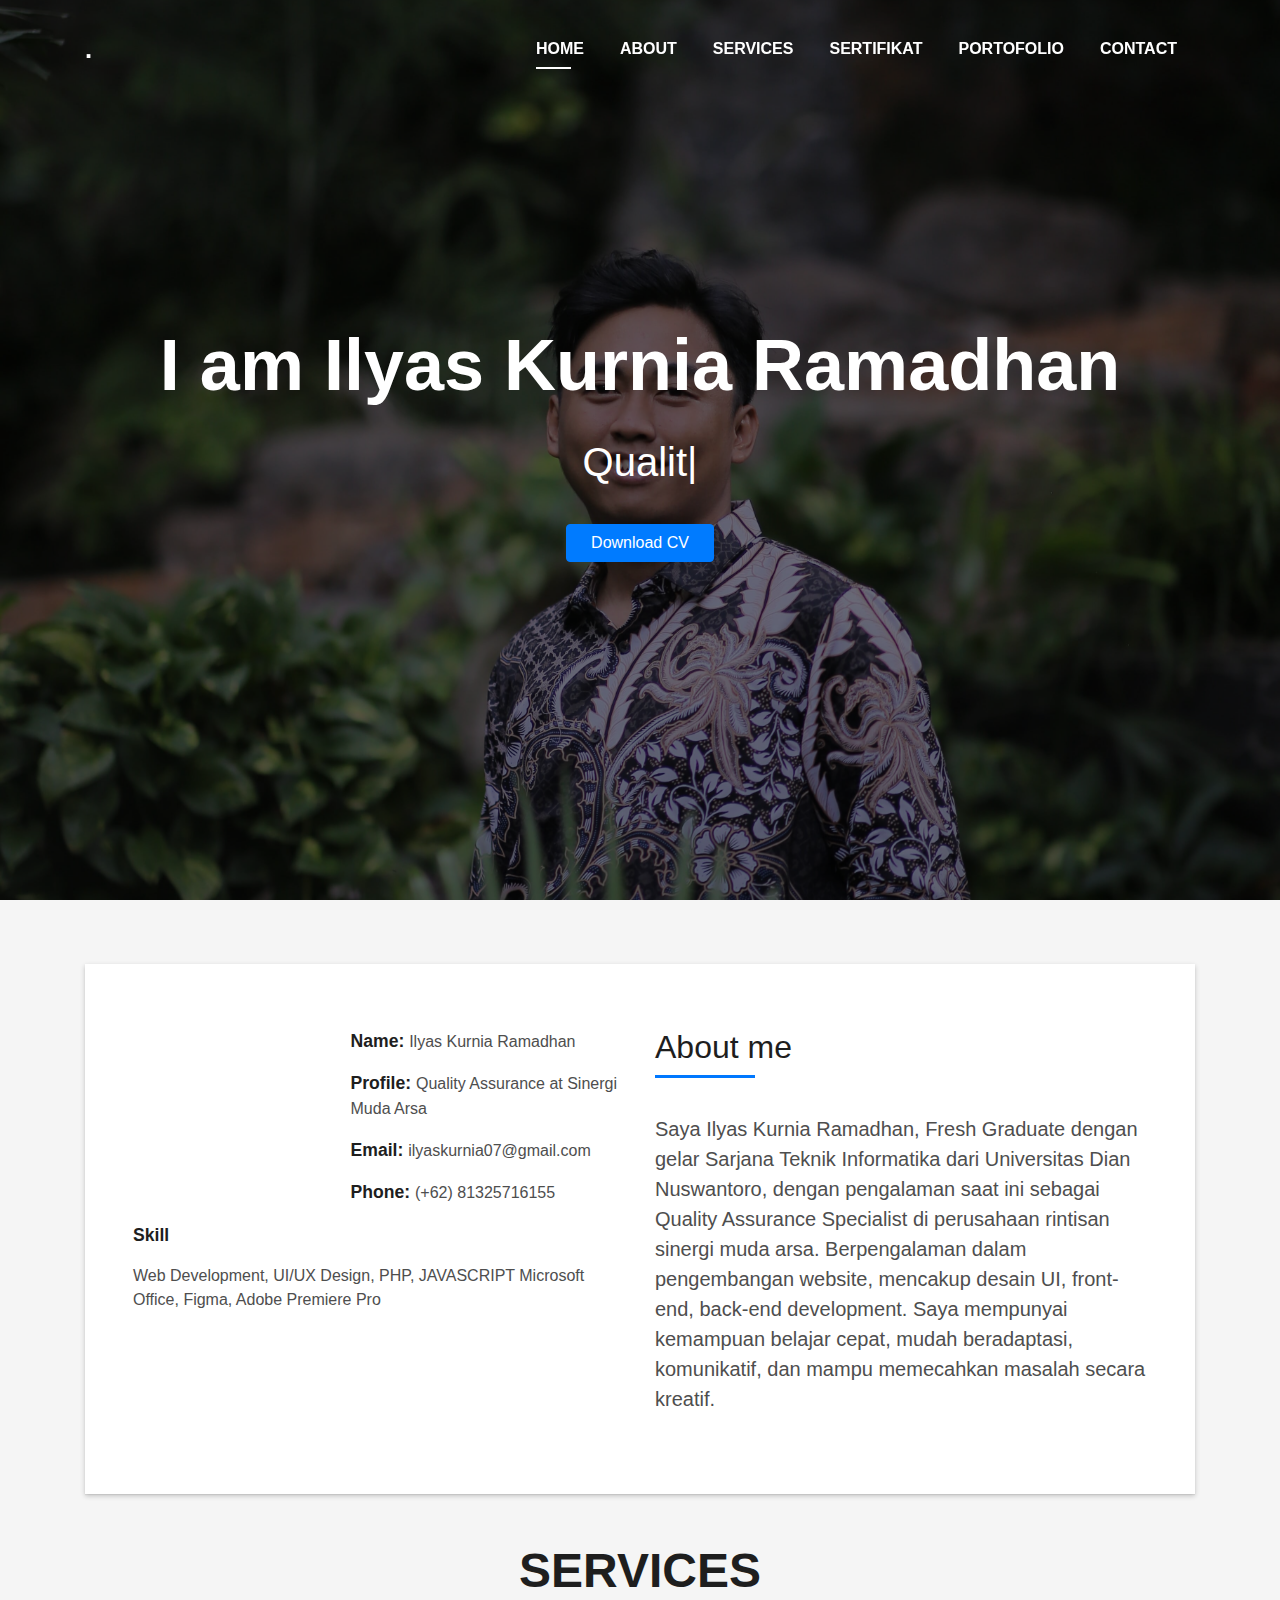
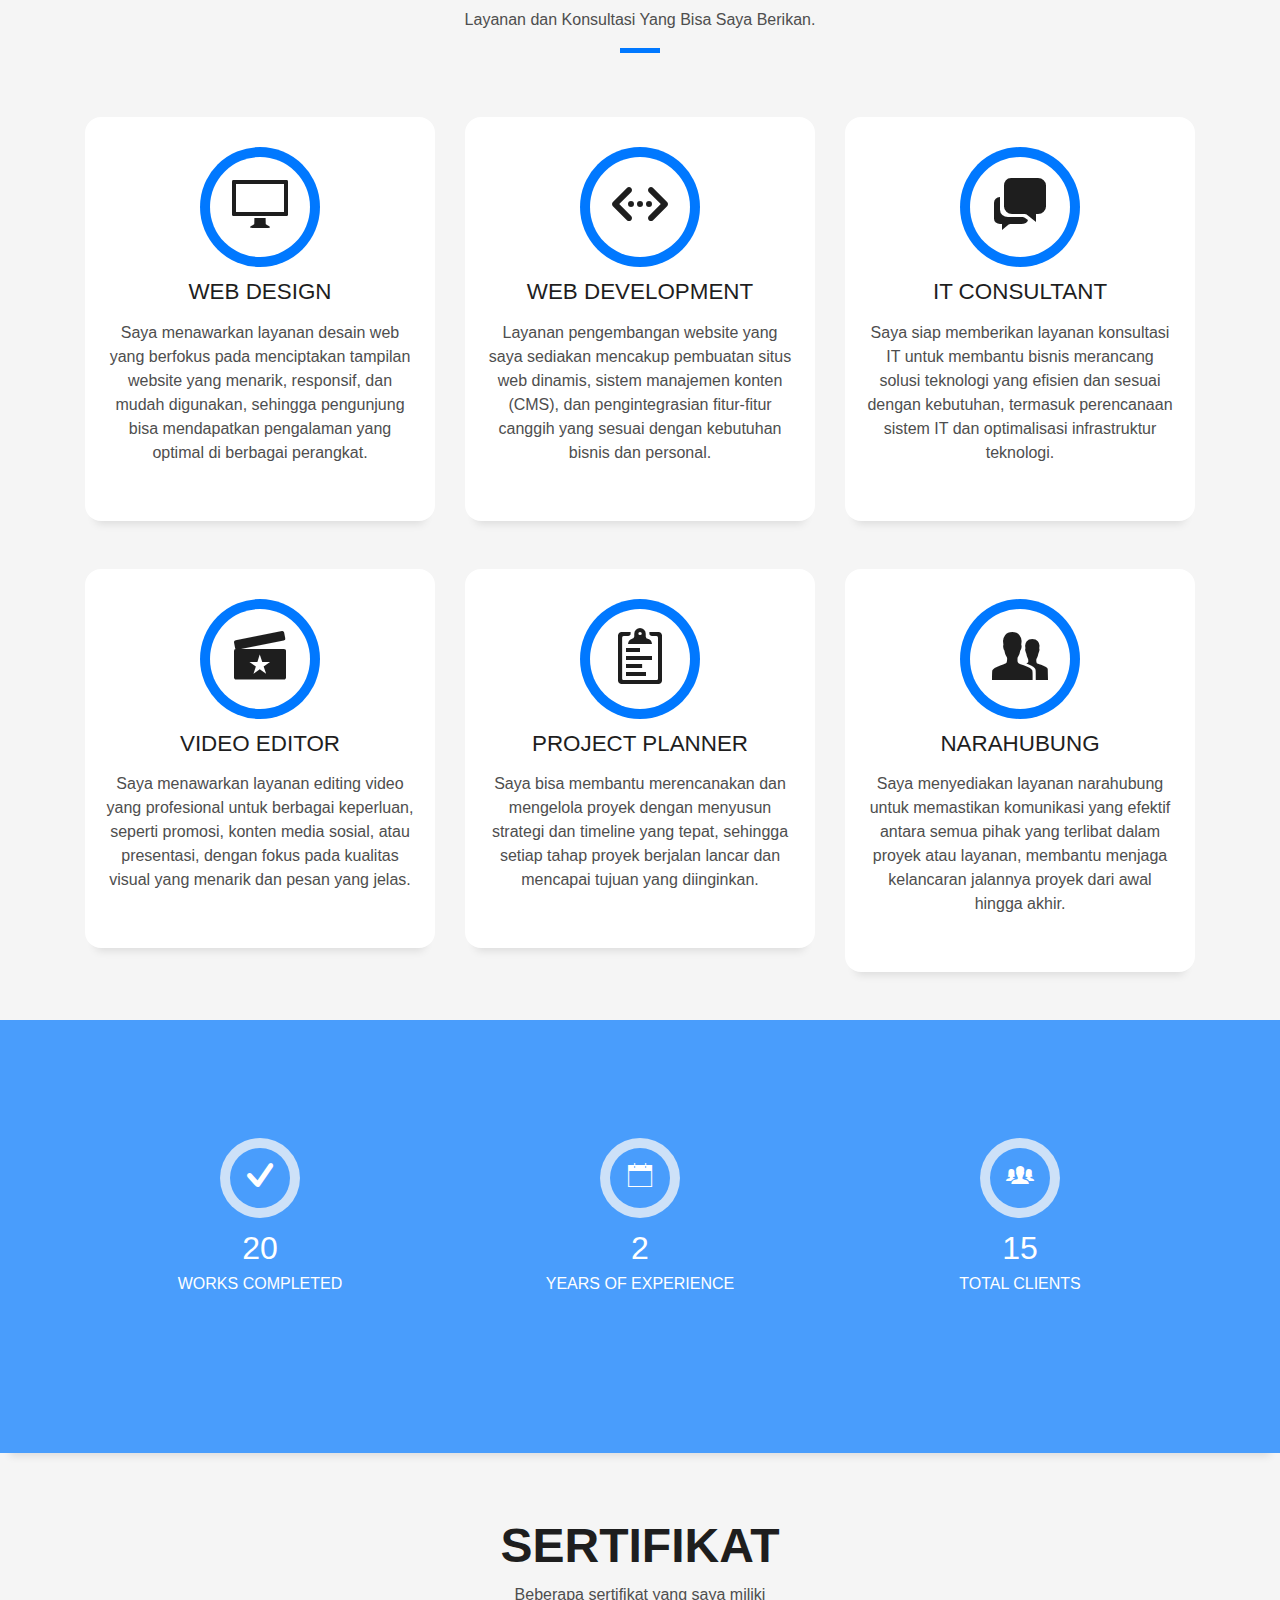
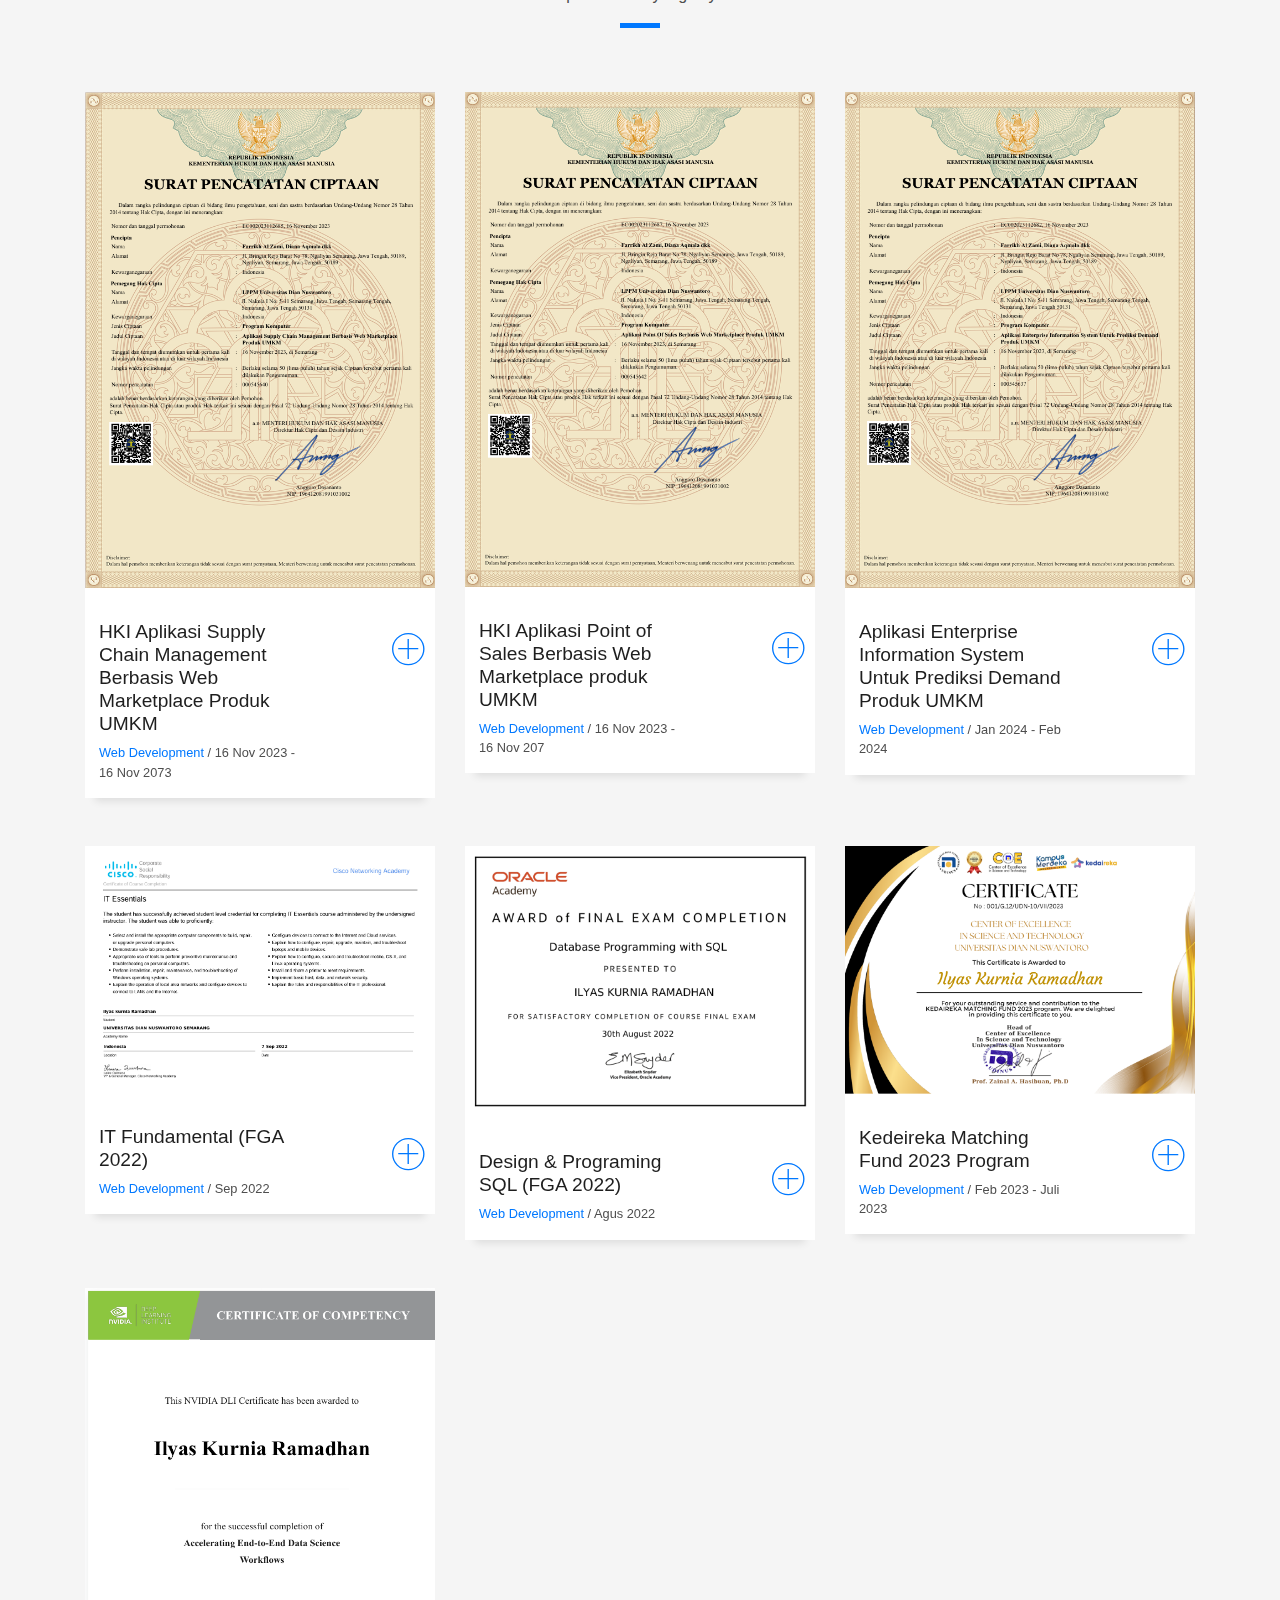
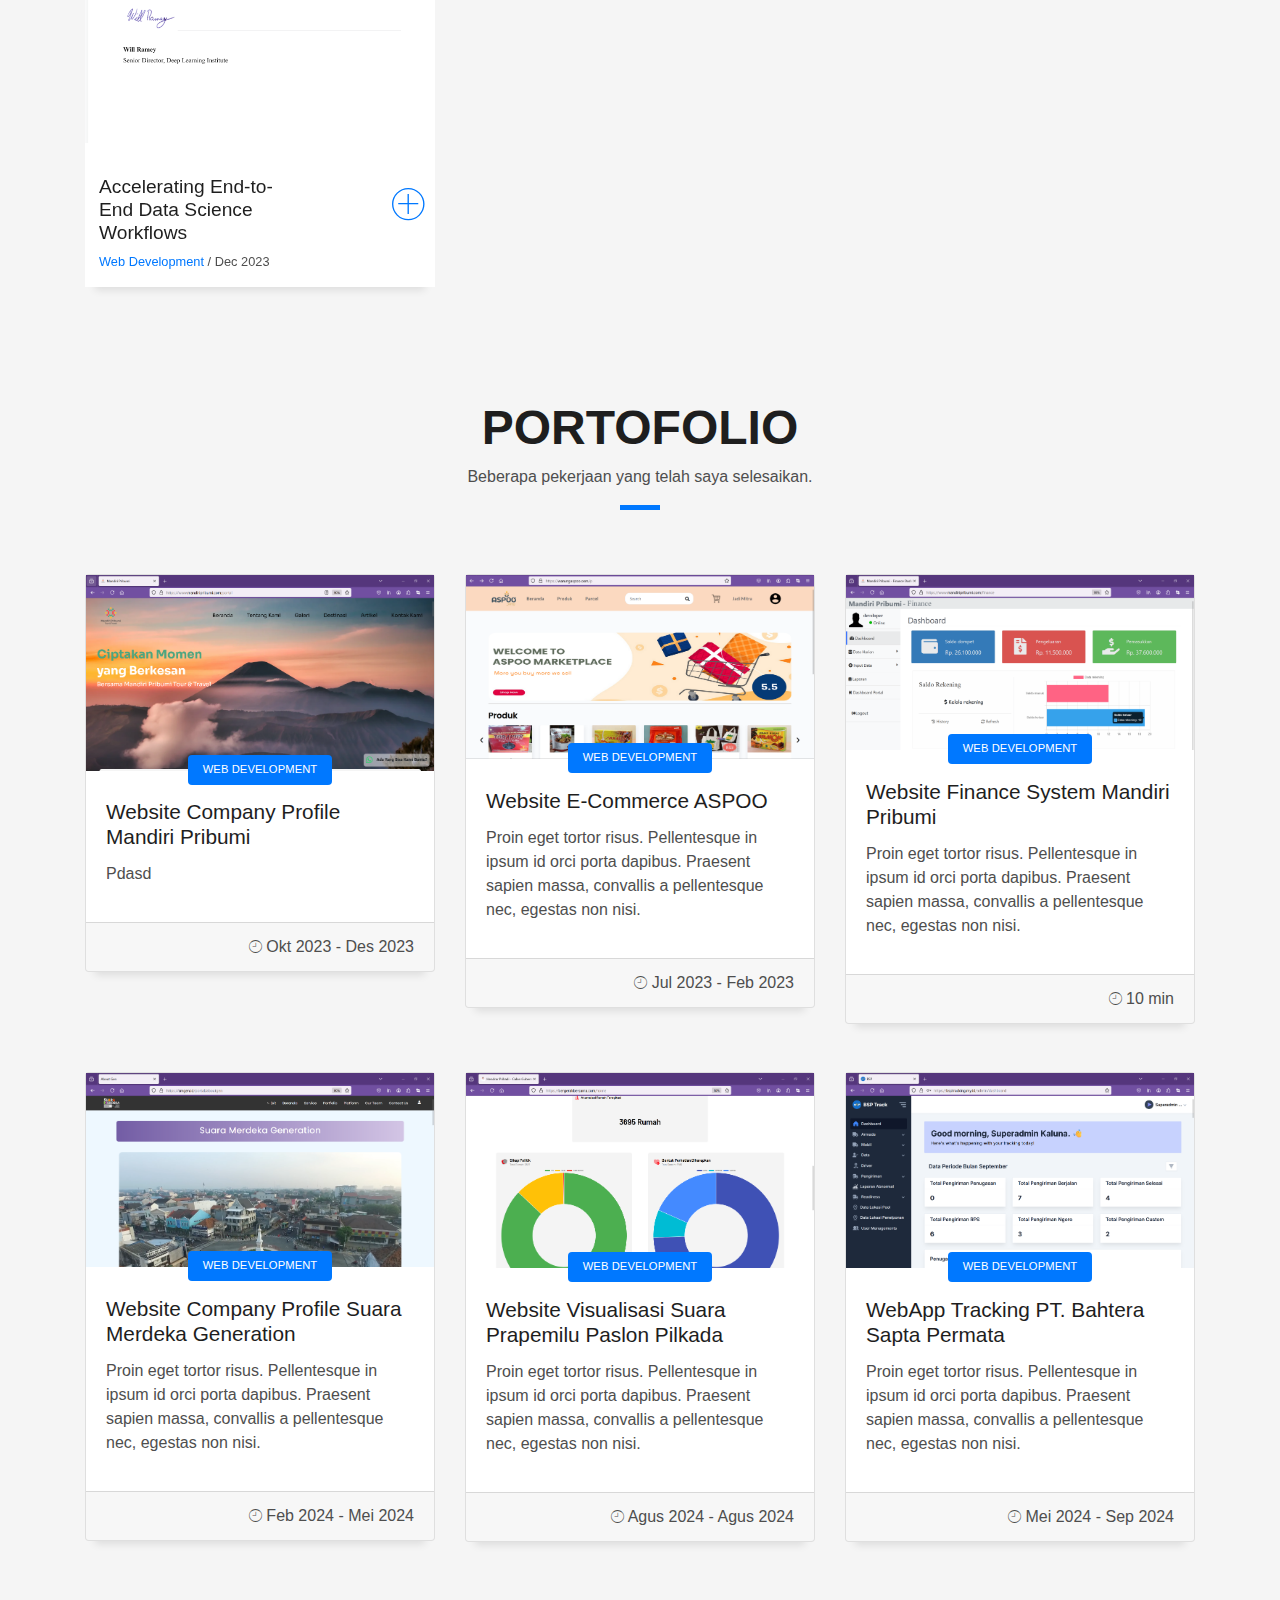
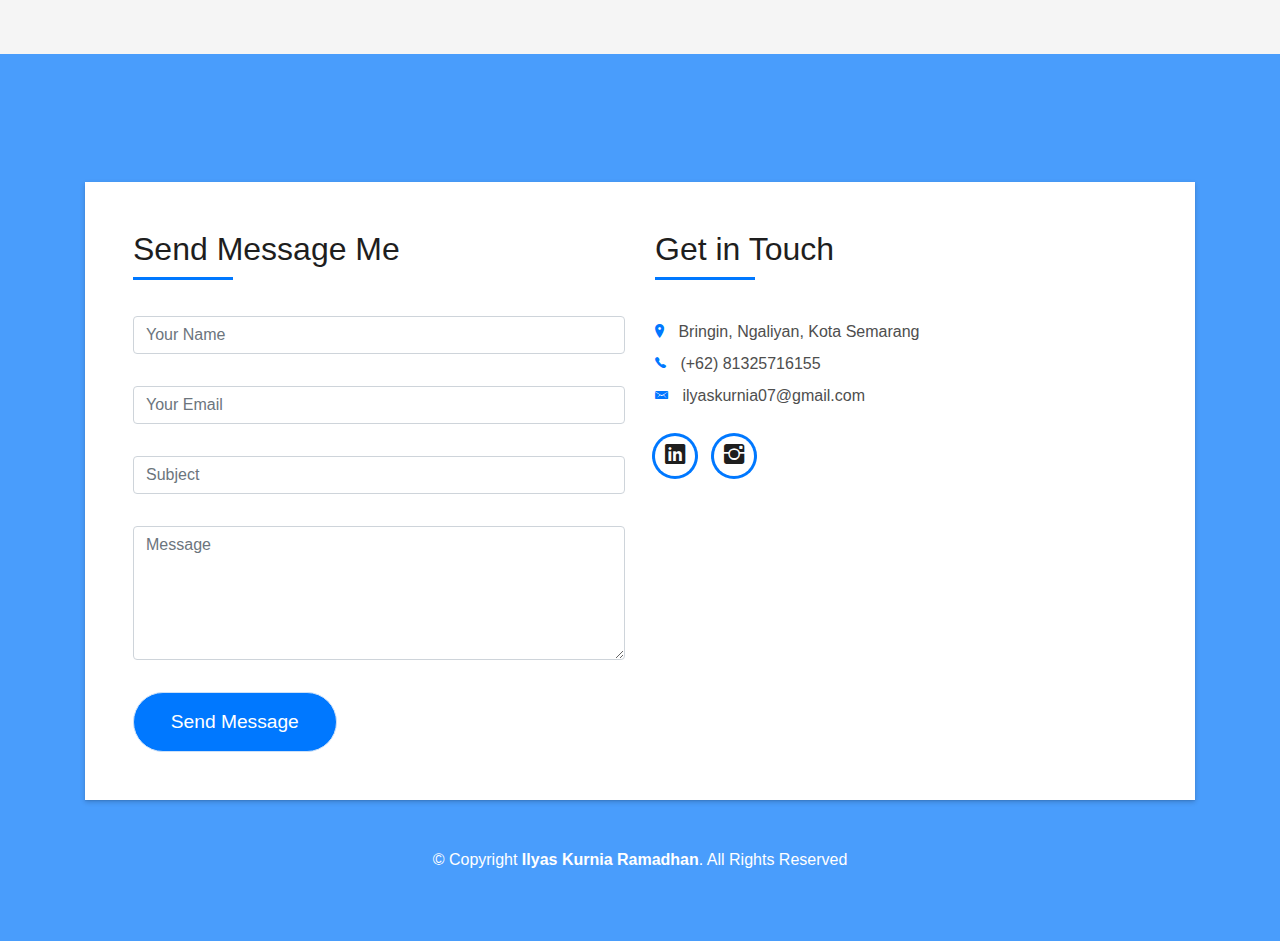
==== commit d3198ccc: "index changes" ====
--- a/index.html
+++ b/index.html
@@ -64,7 +64,7 @@
   <!--/ Nav End /-->
 
   <!--/ Intro Skew Star /-->
-  <div id="home" class="intro route bg-image" style="background-image: url(img/intro-bg.jpg)">
+  <div id="home" class="intro route bg-image" style="background-image: url(img/introbg.jpg)">
     <div class="overlay-itro"></div>
     <div class="intro-content display-table">
       <div class="table-cell">
@@ -89,7 +89,7 @@
                 <div class="row">
                   <div class="col-sm-6 col-md-5">
                     <div class="about-img">
-                      <img src="img/testimonial-2.jpg" class="img-fluid rounded b-shadow-a" alt="">
+                      <img src="img/testimonial 2.jpg" class="img-fluid rounded b-shadow-a" alt="">
                     </div>
                   </div>
                   <div class="col-sm-6 col-md-7">
